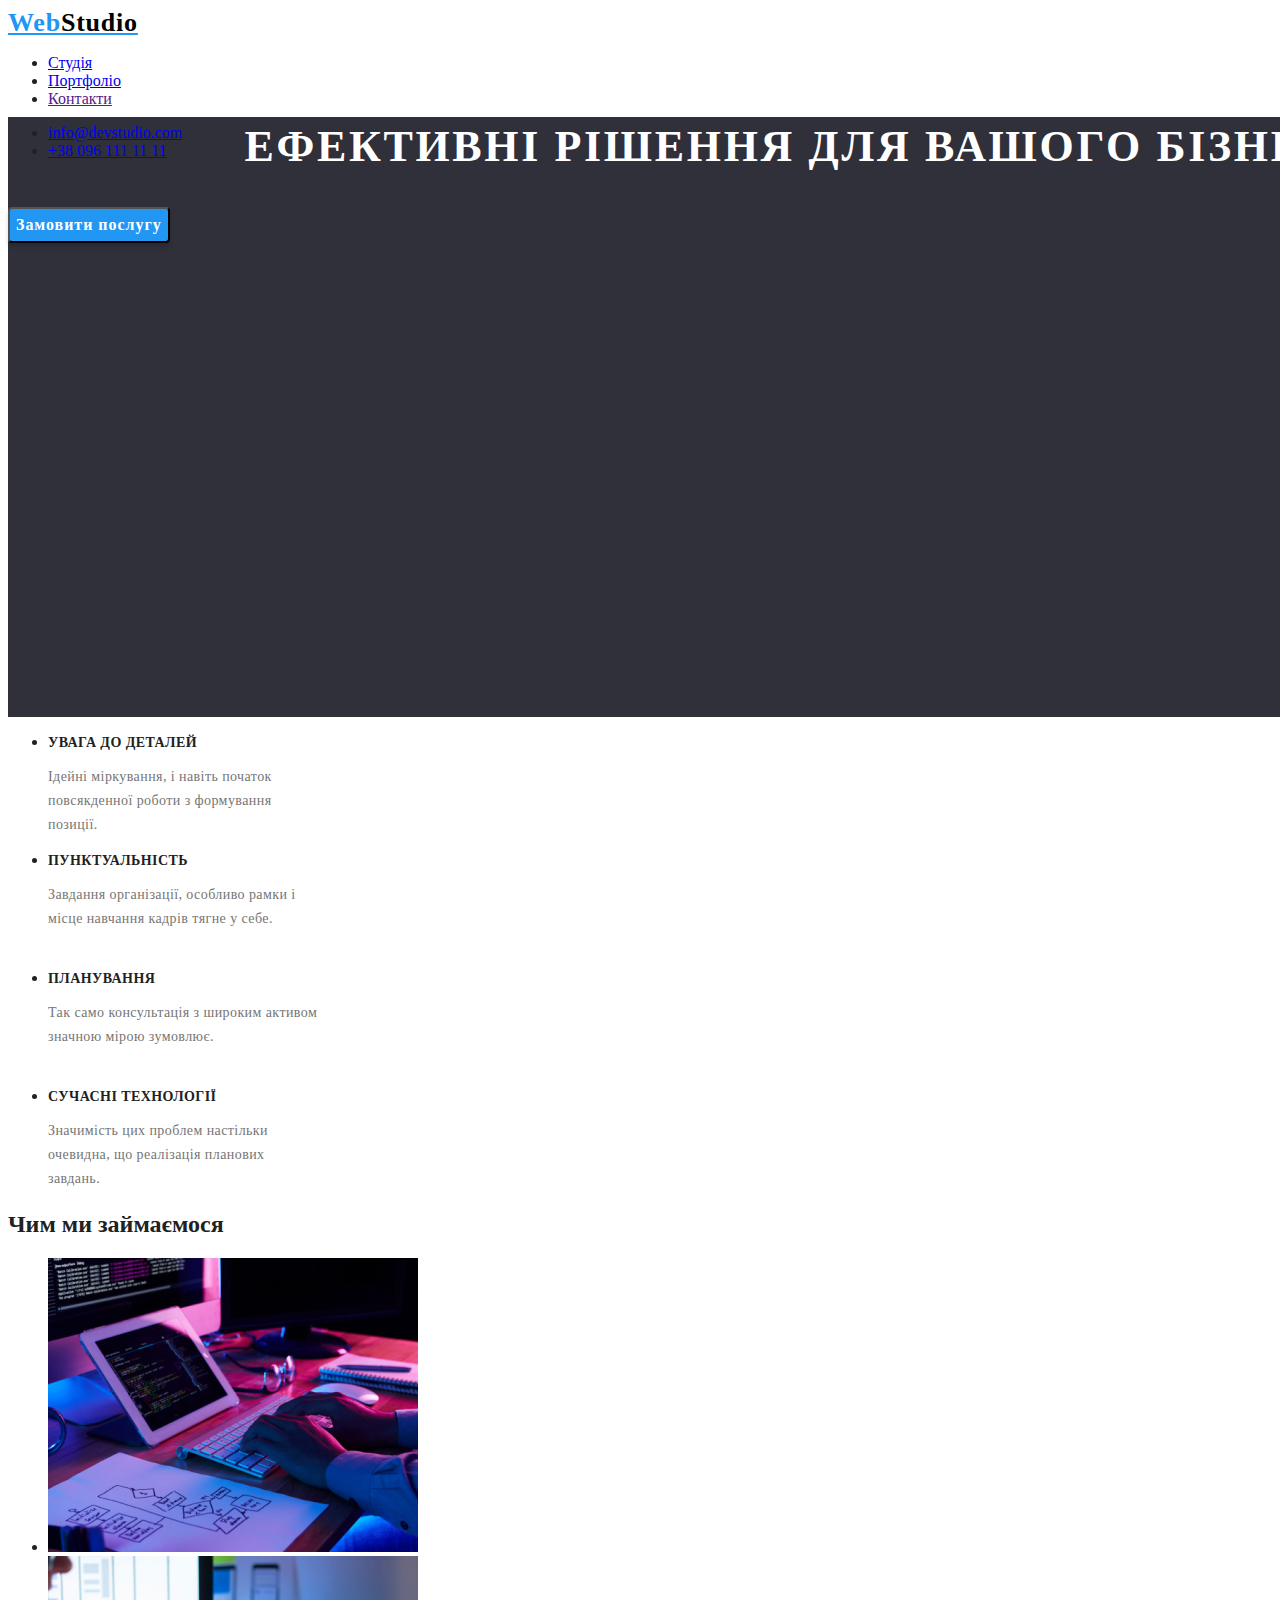
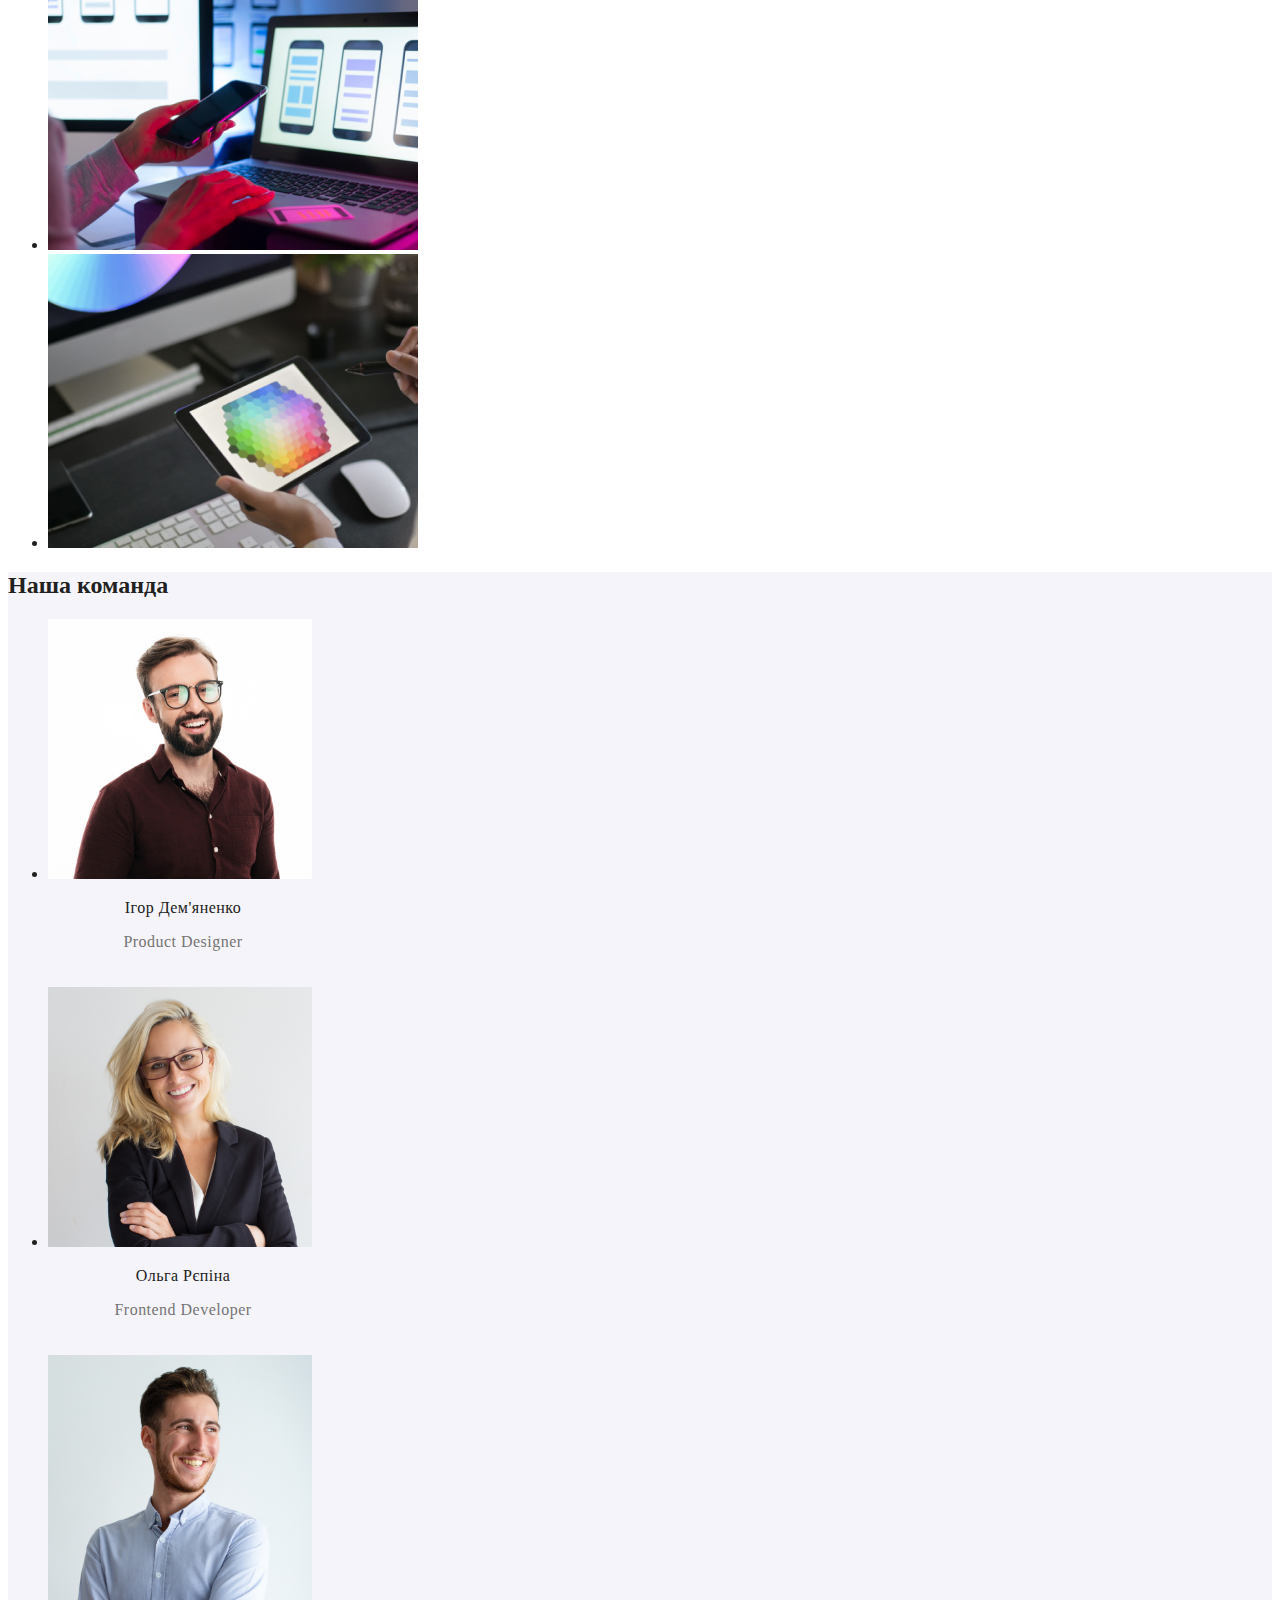
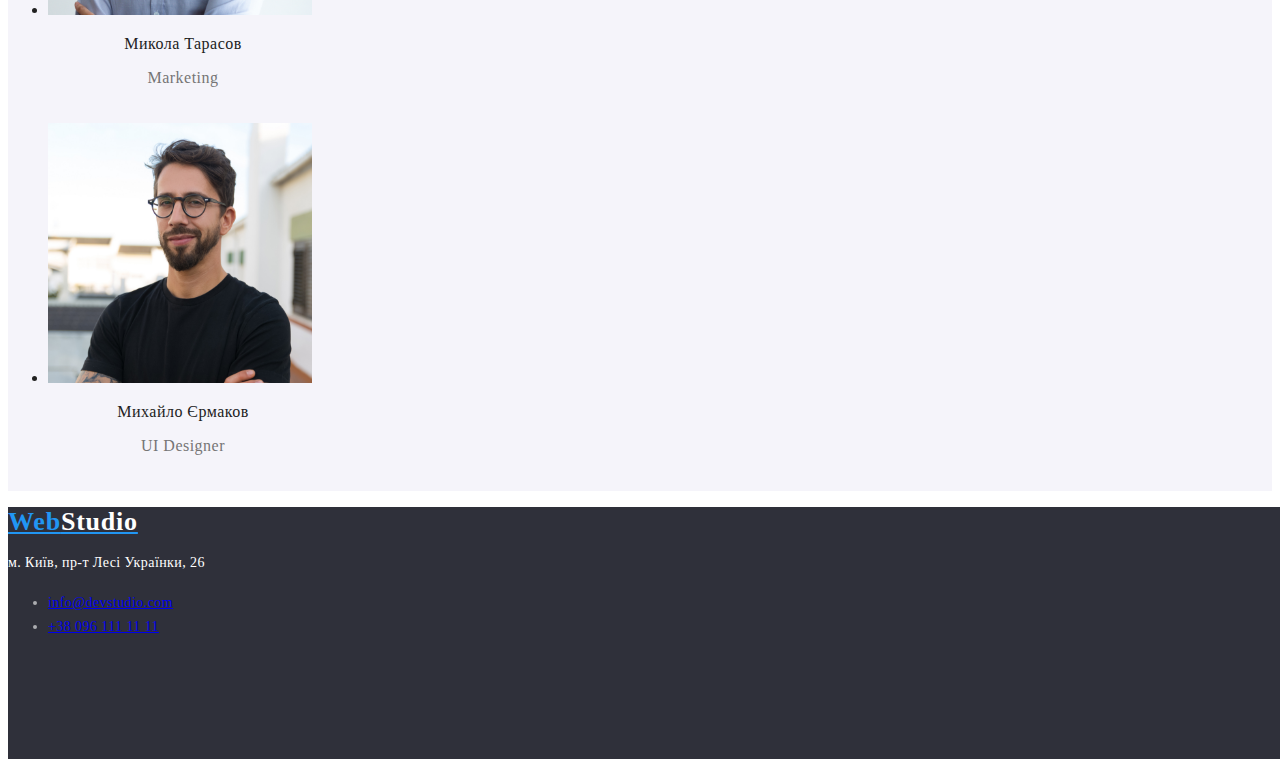
==== index.html @ a2808958 "summary" ====
<!DOCTYPE html>
<html lang="uk">
  <head>
    <meta charset="UTF-8" />
    <meta name="viewport" content="width=device-width, initial-scale=1.0" />
    <link rel="stylesheet" href="./css/style.css" />
    <title>WebStudio</title>
  </head>

  <body class="body">
    <!-- the cap -->
    <header class="header">
      <nav>
        <a class="logo" href="./index.html"
          >Web<span class="studio">Studio</span></a
        >
        <ul class="page-list">
          <li class="studia"><a href="./index.html">Студія</a></li>
          <li class="portfolio"><a href="./portfolio.html">Портфоліо</a></li>
          <li class="contacts"><a href="">Контакти</a></li>
        </ul>
      </nav>
      <ul>
        <li class="link-header">
          <a href="mailto:info@devstudio.com">info@devstudio.com</a>
        </li>
        <li class="link-header">
          <a href="tel:+380961111111">+38 096 111 11 11</a>
        </li>
      </ul>
    </header>

    <main>
      <!-- first box -->
      <section class="first-box">
        <h1 class="main-title">Ефективні рішення для вашого бізнесу</h1>
        <button class="main-button" type="button">
          <span class="text-main-button">Замовити послугу</span>
        </button>
      </section>

      <!-- second box -->
      <section class="second-box">
        <h2 hidden>наші переваги</h2>
        <ul>
          <li>
            <h3 class="adv-title">УВАГА ДО ДЕТАЛЕЙ</h3>
            <p class="adv-p">
              Ідейні міркування, і навіть початок повсякденної роботи з
              формування позиції.
            </p>
          </li>
          <li>
            <h3 class="adv-title">ПУНКТУАЛЬНІСТЬ</h3>
            <p class="adv-p">
              Завдання організації, особливо рамки і місце навчання кадрів тягне
              у себе.
            </p>
          </li>
          <li>
            <h3 class="adv-title">ПЛАНУВАННЯ</h3>
            <p class="adv-p">
              Так само консультація з широким активом значною мірою зумовлює.
            </p>
          </li>
          <li>
            <h3 class="adv-title">СУЧАСНІ ТЕХНОЛОГІЇ</h3>
            <p class="adv-p">
              Значимість цих проблем настільки очевидна, що реалізація планових
              завдань.
            </p>
          </li>
        </ul>
      </section>
      <!-- work -->
      <section>
        <h2>Чим ми займаємося</h2>
        <ul>
          <li>
            <img
              src="./images/programming.jpg"
              alt="programming"
              width="370"
              height="294"
            />
          </li>
          <li>
            <img
              src="./images/CreatingAplications.jpg"
              alt="CreatingAplications"
              width="370"
              height="294"
            />
          </li>
          <li>
            <img
              src="./images/testing.jpg"
              alt="testing"
              width="370"
              height="294"
            />
          </li>
        </ul>
      </section>
      <!-- our team -->
      <section class="our-team">
        <h2>Наша команда</h2>
        <ul>
          <li class="igor">
            <img
              src="./images/igor.jpg"
              alt="Ігор Дем'яненко"
              width="264"
              height="260"
            />
            <h3 class="name">Ігор Дем'яненко</h3>
            <p class="proffetion">Product Designer</p>
          </li>
          <li class="olga">
            <img
              src="./images/olga.jpg"
              alt="Ольга Рєпіна"
              width="264"
              height="260"
            />
            <h3 class="name">Ольга Рєпіна</h3>
            <p class="proffetion">Frontend Developer</p>
          </li>
          <li class="mikola">
            <img
              src="./images/mikola.jpg"
              alt="Микола Тарасов"
              width="264"
              height="260"
            />
            <h3 class="name">Микола Тарасов</h3>
            <p class="proffetion">Marketing</p>
          </li>
          <li class="michailo">
            <img
              src="./images/michailo.jpg"
              alt="Михайло Єрмаков"
              width="264"
              height="260"
            />
            <h3 class="name">Михайло Єрмаков</h3>
            <p class="proffetion">UI Designer</p>
          </li>
        </ul>
      </section>
    </main>
    <!-- Floor -->
    <footer class="footer">
      <a class="web-foot" href="/"
        >Web<span class="studio-foot">Studio</span></a
      >
      <address>
        <p class="addr">м. Київ, пр-т Лесі Українки, 26</p>
        <ul>
          <li class="link-foot">
            <a href="mailto:info@devstudio.com">info@devstudio.com</a>
          </li>
          <li class="link-foot">
            <a href="tel:+380961111111">+38 096 111 11 11</a>
          </li>
        </ul>
      </address>
    </footer>
  </body>
</html>
---- css/style.css ----
/* INDEX HTML */
.body {
  font-family: Roboto;
  color: #212121;
  background: #fff;
}

.header {
  width: 1600px;
  height: 80px;
  flex-shrink: 0;
}

.logo {
  color: #2196f3;
  font-family: Raleway;
  font-size: 26px;
  font-style: normal;
  font-weight: 700;
  line-height: normal;
  letter-spacing: 0.78px;
}

.studio {
  color: #000;
  font-family: Raleway;
  font-size: 26px;
  font-style: normal;
  font-weight: 700;
  line-height: normal;
  letter-spacing: 0.78px;
}

.studia :hover .studia :focus {
  color: #2196f3;
  font-size: 14px;
  font-style: normal;
  font-weight: 500;
  line-height: normal;
  letter-spacing: 0.28px;
}

.portfolio :focus .portfolio :hover {
  color: #2196f3;
  font-size: 14px;
  font-style: normal;
  font-weight: 500;
  line-height: normal;
  letter-spacing: 0.28px;
}

.contacts:focus .contacts:hover {
  color: #2196f3;
  font-size: 14px;
  font-style: normal;
  font-weight: 500;
  line-height: normal;
  letter-spacing: 0.28px;
}

.link-header:hover .link-header:focus {
  color: #757575;
  font-family: Roboto;
  font-size: 14px;
  font-style: normal;
  font-weight: 500;
  line-height: normal;
  letter-spacing: 0.28px;
}
/* first box index html */

.first-box {
  width: 1600px;
  height: 600px;
  flex-shrink: 0;
  background: #2f303a;
}

.main-title {
  color: #fff;
  text-align: center;
  font-family: Roboto;
  font-size: 44px;
  font-style: normal;
  font-weight: 900;
  line-height: 60px;
  letter-spacing: 2.64px;
  text-transform: uppercase;
}

.main-button {
  border-radius: 4px;
  background: #2196f3;
  box-shadow: 0px 4px 4px 0px rgba(0, 0, 0, 0.15);
}

.text-main-button {
  color: #fff;
  text-align: center;
  font-family: Roboto;
  font-size: 16px;
  font-style: normal;
  font-weight: 700;
  line-height: 30px;
  letter-spacing: 0.96px;
  cursor: pointer;
}

/* second box index html */

.adv-title {
  color: #212121;
  font-family: Roboto;
  font-size: 14px;
  font-style: normal;
  font-weight: 700;
  line-height: normal;
  letter-spacing: 0.42px;
  text-transform: uppercase;
  width: 270px;
}

.adv-p {
  color: #757575;
  font-family: Roboto;
  font-size: 14px;
  font-style: normal;
  font-weight: 400;
  line-height: 24px; /* 171.429% */
  letter-spacing: 0.42px;
  width: 270px;
  height: 72px;
  flex-shrink: 0;
}

/* our team */

.our-team {
  background: #f5f4fa;
}
.igor {
  width: 270px;
  height: 368px;
  flex-shrink: 0;
}
.olga {
  width: 270px;
  height: 368px;
  flex-shrink: 0;
}

.mikola {
  width: 270px;
  height: 368px;
  flex-shrink: 0;
}
.michailo {
  width: 270px;
  height: 368px;
  flex-shrink: 0;
}

.name {
  color: #212121;
  text-align: center;
  font-family: Roboto;
  font-size: 16px;
  font-style: normal;
  font-weight: 500;
  line-height: normal;
  letter-spacing: 0.48px;
}

.proffetion {
  color: #757575;
  text-align: center;
  font-family: Roboto;
  font-size: 16px;
  font-style: normal;
  font-weight: 400;
  line-height: normal;
  letter-spacing: 0.48px;
}

/* footer */

.footer {
  width: 1600px;
  height: 252px;
  flex-shrink: 0;
  background: #2f303a;
}

.web-foot {
  color: #2196f3;
  font-family: Raleway;
  font-size: 26px;
  font-style: normal;
  font-weight: 700;
  line-height: normal;
  letter-spacing: 0.78px;
}

.studio-foot {
  color: #fff;
  font-family: Raleway;
  font-size: 26px;
  font-style: normal;
  font-weight: 700;
  line-height: normal;
  letter-spacing: 0.78px;
}

.addr {
  color: #fff;
  font-family: Roboto;
  font-size: 14px;
  font-style: normal;
  font-weight: 400;
  line-height: 24px; /* 171.429% */
  letter-spacing: 0.42px;
}

.link-foot {
  color: rgba(255, 255, 255, 0.6);
  font-family: Roboto;
  font-size: 14px;
  font-style: normal;
  font-weight: 400;
  line-height: 24px; /* 171.429% */
  letter-spacing: 0.42px;
}
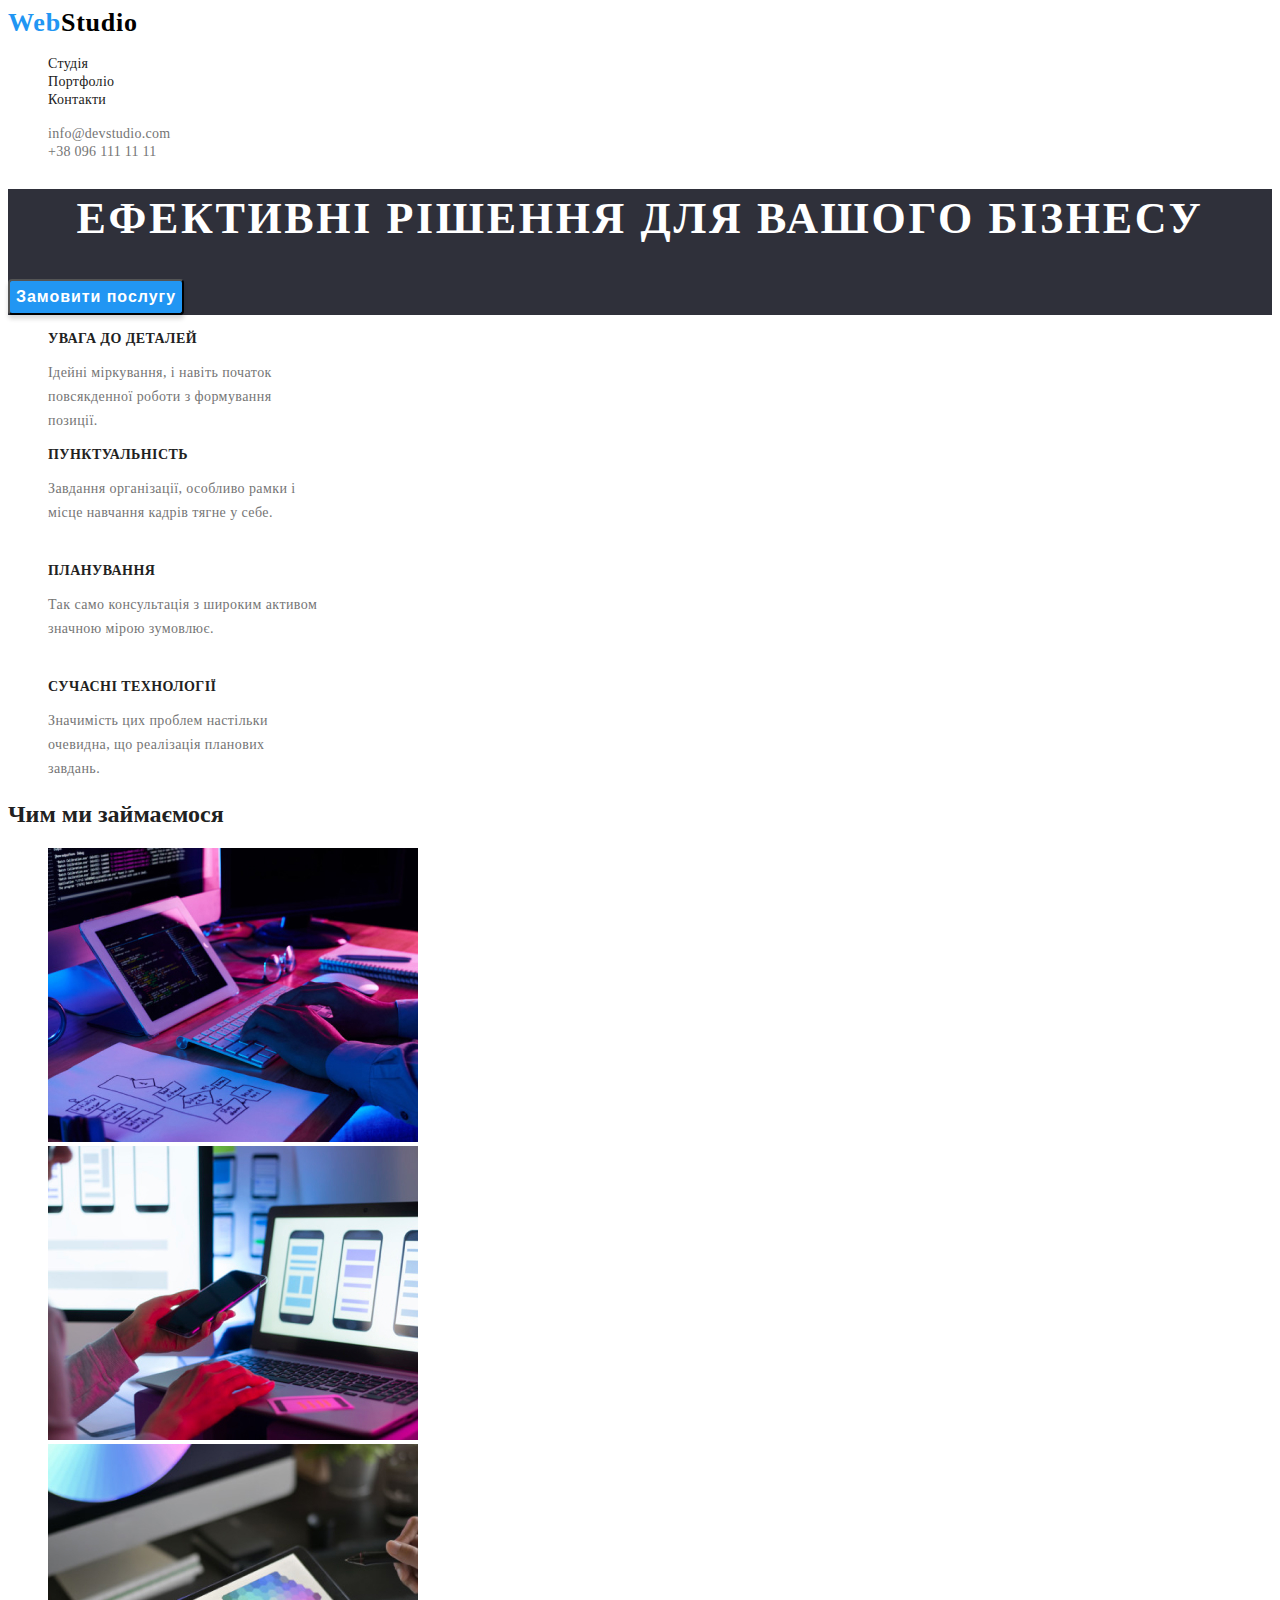
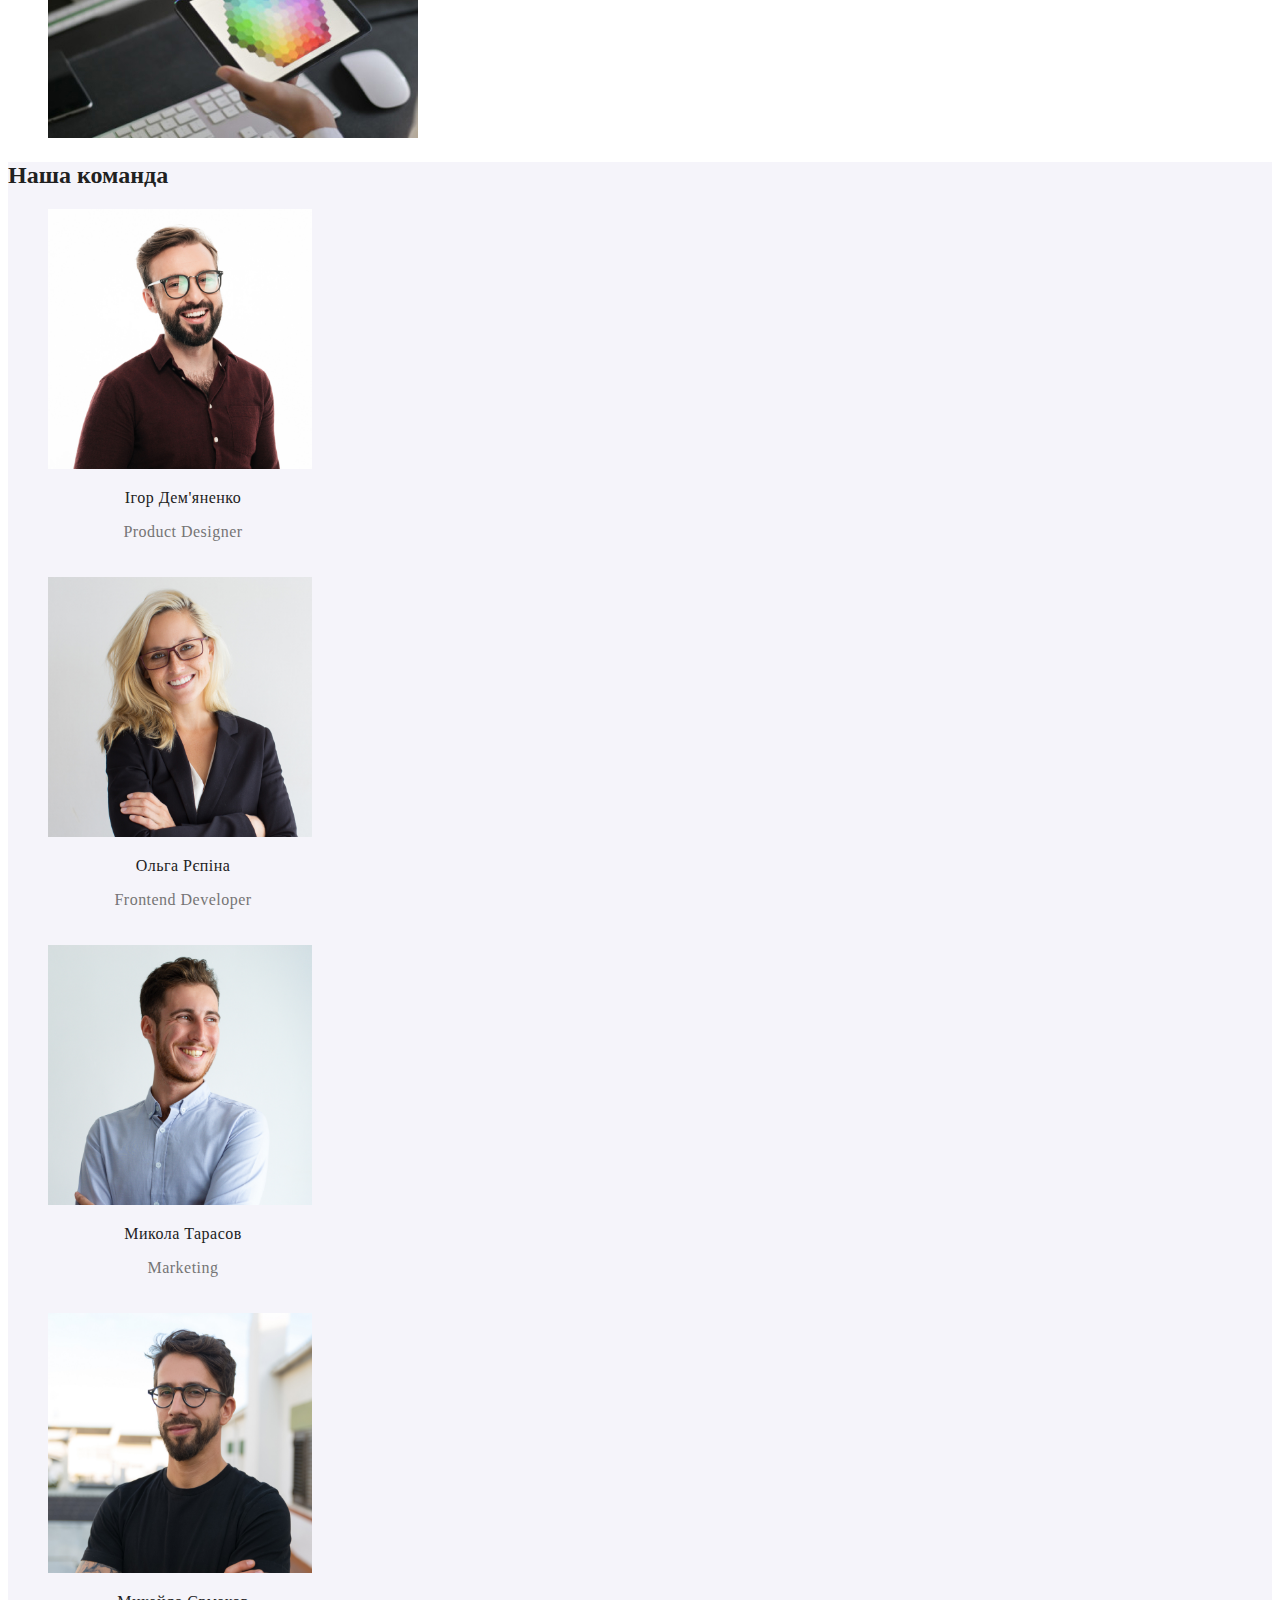
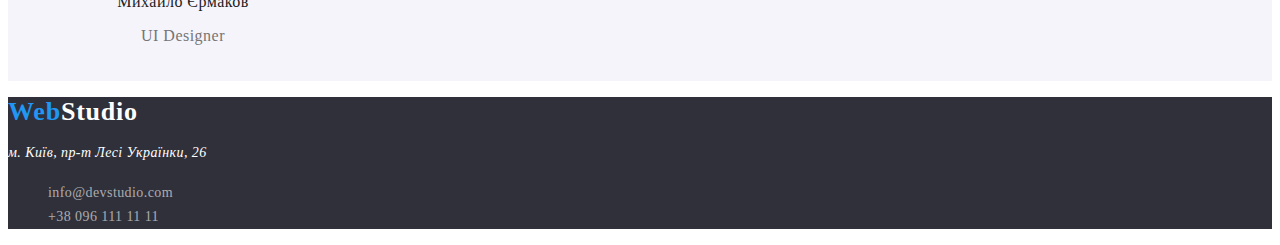
==== commit cfa2e4f0: "summ" ====
--- a/index.html
+++ b/index.html
@@ -15,17 +15,19 @@
           >Web<span class="studio">Studio</span></a
         >
         <ul class="page-list">
-          <li class="studia"><a href="./index.html">Студія</a></li>
-          <li class="portfolio"><a href="./portfolio.html">Портфоліо</a></li>
-          <li class="contacts"><a href="">Контакти</a></li>
+          <li><a class="studia" href="./index.html">Студія</a></li>
+          <li><a class="portfolio" href="./portfolio.html">Портфоліо</a></li>
+          <li><a class="contacts" href="contacts.html">Контакти</a></li>
         </ul>
       </nav>
-      <ul>
-        <li class="link-header">
-          <a href="mailto:info@devstudio.com">info@devstudio.com</a>
+      <ul class="list-header">
+        <li>
+          <a class="link-header" href="mailto:info@devstudio.com"
+            >info@devstudio.com</a
+          >
         </li>
-        <li class="link-header">
-          <a href="tel:+380961111111">+38 096 111 11 11</a>
+        <li>
+          <a class="link-header" href="tel:+380961111111">+38 096 111 11 11</a>
         </li>
       </ul>
     </header>
@@ -42,7 +44,7 @@
       <!-- second box -->
       <section class="second-box">
         <h2 hidden>наші переваги</h2>
-        <ul>
+        <ul class="page-list">
           <li>
             <h3 class="adv-title">УВАГА ДО ДЕТАЛЕЙ</h3>
             <p class="adv-p">
@@ -75,7 +77,7 @@
       <!-- work -->
       <section>
         <h2>Чим ми займаємося</h2>
-        <ul>
+        <ul class="page-list">
           <li>
             <img
               src="./images/programming.jpg"
@@ -105,7 +107,7 @@
       <!-- our team -->
       <section class="our-team">
         <h2>Наша команда</h2>
-        <ul>
+        <ul class="page-list">
           <li class="igor">
             <img
               src="./images/igor.jpg"
@@ -156,12 +158,14 @@
       >
       <address>
         <p class="addr">м. Київ, пр-т Лесі Українки, 26</p>
-        <ul>
-          <li class="link-foot">
-            <a href="mailto:info@devstudio.com">info@devstudio.com</a>
+        <ul class="page-list">
+          <li>
+            <a class="link-foot" href="mailto:info@devstudio.com"
+              >info@devstudio.com</a
+            >
           </li>
-          <li class="link-foot">
-            <a href="tel:+380961111111">+38 096 111 11 11</a>
+          <li>
+            <a class="link-foot" href="tel:+380961111111">+38 096 111 11 11</a>
           </li>
         </ul>
       </address>
--- a/css/style.css
+++ b/css/style.css
@@ -6,8 +6,6 @@
 }
 
 .header {
-  width: 1600px;
-  height: 80px;
   flex-shrink: 0;
 }
 
@@ -15,51 +13,101 @@
   color: #2196f3;
   font-family: Raleway;
   font-size: 26px;
-  font-style: normal;
-  font-weight: 700;
-  line-height: normal;
-  letter-spacing: 0.78px;
+  font-weight: 700;
+  line-height: normal;
+  letter-spacing: 0.78px;
+  text-decoration: none;
 }
 
 .studio {
   color: #000;
   font-family: Raleway;
   font-size: 26px;
-  font-style: normal;
-  font-weight: 700;
-  line-height: normal;
-  letter-spacing: 0.78px;
-}
-
-.studia :hover .studia :focus {
-  color: #2196f3;
-  font-size: 14px;
-  font-style: normal;
-  font-weight: 500;
-  line-height: normal;
-  letter-spacing: 0.28px;
-}
-
-.portfolio :focus .portfolio :hover {
-  color: #2196f3;
-  font-size: 14px;
-  font-style: normal;
-  font-weight: 500;
-  line-height: normal;
-  letter-spacing: 0.28px;
-}
-
-.contacts:focus .contacts:hover {
-  color: #2196f3;
-  font-size: 14px;
-  font-style: normal;
-  font-weight: 500;
-  line-height: normal;
-  letter-spacing: 0.28px;
-}
-
-.link-header:hover .link-header:focus {
-  color: #757575;
+  font-weight: 700;
+  line-height: normal;
+  letter-spacing: 0.78px;
+}
+
+.page-list {
+  list-style: none;
+}
+
+.studia {
+  color: #212121;
+  font-size: 14px;
+  font-style: normal;
+  font-weight: 500;
+  line-height: normal;
+  letter-spacing: 0.28px;
+  text-decoration: none;
+}
+
+.studia:hover,
+.studia:focus {
+  color: #2196f3;
+  font-size: 14px;
+  font-weight: 500;
+  line-height: normal;
+  letter-spacing: 0.28px;
+}
+
+.portfolio {
+  color: #212121;
+  font-size: 14px;
+  font-style: normal;
+  font-weight: 500;
+  line-height: normal;
+  letter-spacing: 0.28px;
+  text-decoration: none;
+}
+
+.portfolio:focus,
+.portfolio:hover {
+  color: #2196f3;
+  font-size: 14px;
+  font-style: normal;
+  font-weight: 500;
+  line-height: normal;
+  letter-spacing: 0.28px;
+}
+
+.contacts {
+  color: #212121;
+  font-size: 14px;
+  font-style: normal;
+  font-weight: 500;
+  line-height: normal;
+  letter-spacing: 0.28px;
+  text-decoration: none;
+}
+
+.contacts:focus,
+.contacts:hover {
+  color: #2196f3;
+  font-size: 14px;
+  font-style: normal;
+  font-weight: 500;
+  line-height: normal;
+  letter-spacing: 0.28px;
+}
+
+.list-header {
+  list-style: none;
+}
+
+.link-header {
+  color: #757575;
+  font-size: 14px;
+  font-style: normal;
+  font-weight: 500;
+  line-height: normal;
+  letter-spacing: 0.28px;
+  text-decoration: none;
+}
+
+.link-header:hover,
+.link-header:focus {
+  color: #2196f3;
   font-family: Roboto;
   font-size: 14px;
   font-style: normal;
@@ -67,11 +115,10 @@
   line-height: normal;
   letter-spacing: 0.28px;
 }
+
 /* first box index html */
 
 .first-box {
-  width: 1600px;
-  height: 600px;
   flex-shrink: 0;
   background: #2f303a;
 }
@@ -79,9 +126,7 @@
 .main-title {
   color: #fff;
   text-align: center;
-  font-family: Roboto;
   font-size: 44px;
-  font-style: normal;
   font-weight: 900;
   line-height: 60px;
   letter-spacing: 2.64px;
@@ -97,9 +142,7 @@
 .text-main-button {
   color: #fff;
   text-align: center;
-  font-family: Roboto;
-  font-size: 16px;
-  font-style: normal;
+  font-size: 16px;
   font-weight: 700;
   line-height: 30px;
   letter-spacing: 0.96px;
@@ -110,9 +153,7 @@
 
 .adv-title {
   color: #212121;
-  font-family: Roboto;
-  font-size: 14px;
-  font-style: normal;
+  font-size: 14px;
   font-weight: 700;
   line-height: normal;
   letter-spacing: 0.42px;
@@ -122,11 +163,8 @@
 
 .adv-p {
   color: #757575;
-  font-family: Roboto;
-  font-size: 14px;
-  font-style: normal;
-  font-weight: 400;
-  line-height: 24px; /* 171.429% */
+  font-size: 14px;
+  line-height: 24px;
   letter-spacing: 0.42px;
   width: 270px;
   height: 72px;
@@ -163,9 +201,7 @@
 .name {
   color: #212121;
   text-align: center;
-  font-family: Roboto;
-  font-size: 16px;
-  font-style: normal;
+  font-size: 16px;
   font-weight: 500;
   line-height: normal;
   letter-spacing: 0.48px;
@@ -174,10 +210,7 @@
 .proffetion {
   color: #757575;
   text-align: center;
-  font-family: Roboto;
-  font-size: 16px;
-  font-style: normal;
-  font-weight: 400;
+  font-size: 16px;
   line-height: normal;
   letter-spacing: 0.48px;
 }
@@ -185,8 +218,6 @@
 /* footer */
 
 .footer {
-  width: 1600px;
-  height: 252px;
   flex-shrink: 0;
   background: #2f303a;
 }
@@ -195,17 +226,16 @@
   color: #2196f3;
   font-family: Raleway;
   font-size: 26px;
-  font-style: normal;
-  font-weight: 700;
-  line-height: normal;
-  letter-spacing: 0.78px;
+  font-weight: 700;
+  line-height: normal;
+  letter-spacing: 0.78px;
+  text-decoration: none;
 }
 
 .studio-foot {
   color: #fff;
   font-family: Raleway;
   font-size: 26px;
-  font-style: normal;
   font-weight: 700;
   line-height: normal;
   letter-spacing: 0.78px;
@@ -213,20 +243,53 @@
 
 .addr {
   color: #fff;
-  font-family: Roboto;
-  font-size: 14px;
-  font-style: normal;
-  font-weight: 400;
-  line-height: 24px; /* 171.429% */
+  font-size: 14px;
+  line-height: 24px;
   letter-spacing: 0.42px;
 }
 
 .link-foot {
   color: rgba(255, 255, 255, 0.6);
-  font-family: Roboto;
   font-size: 14px;
   font-style: normal;
   font-weight: 400;
-  line-height: 24px; /* 171.429% */
-  letter-spacing: 0.42px;
-}
+  line-height: 24px;
+  letter-spacing: 0.42px;
+  text-decoration: none;
+}
+
+/* partfolio page */
+
+.sec-portfolio {
+  display: flex;
+  width: 1600px;
+  flex-direction: column;
+  justify-content: center;
+  align-items: center;
+  gap: 94px;
+  background: #fff;
+}
+
+.work {
+  width: 370px;
+  height: 404px;
+  flex-shrink: 0;
+  border: 1px solid #eee;
+  background: #fff;
+}
+
+.work-name {
+  color: #212121;
+  font-size: 18px;
+  font-weight: 700;
+  line-height: 36px;
+  letter-spacing: 1.08px;
+  width: 322px;
+}
+
+.work-title {
+  color: #757575;
+  font-size: 16px;
+  line-height: 30px;
+  letter-spacing: 0.48px;
+}
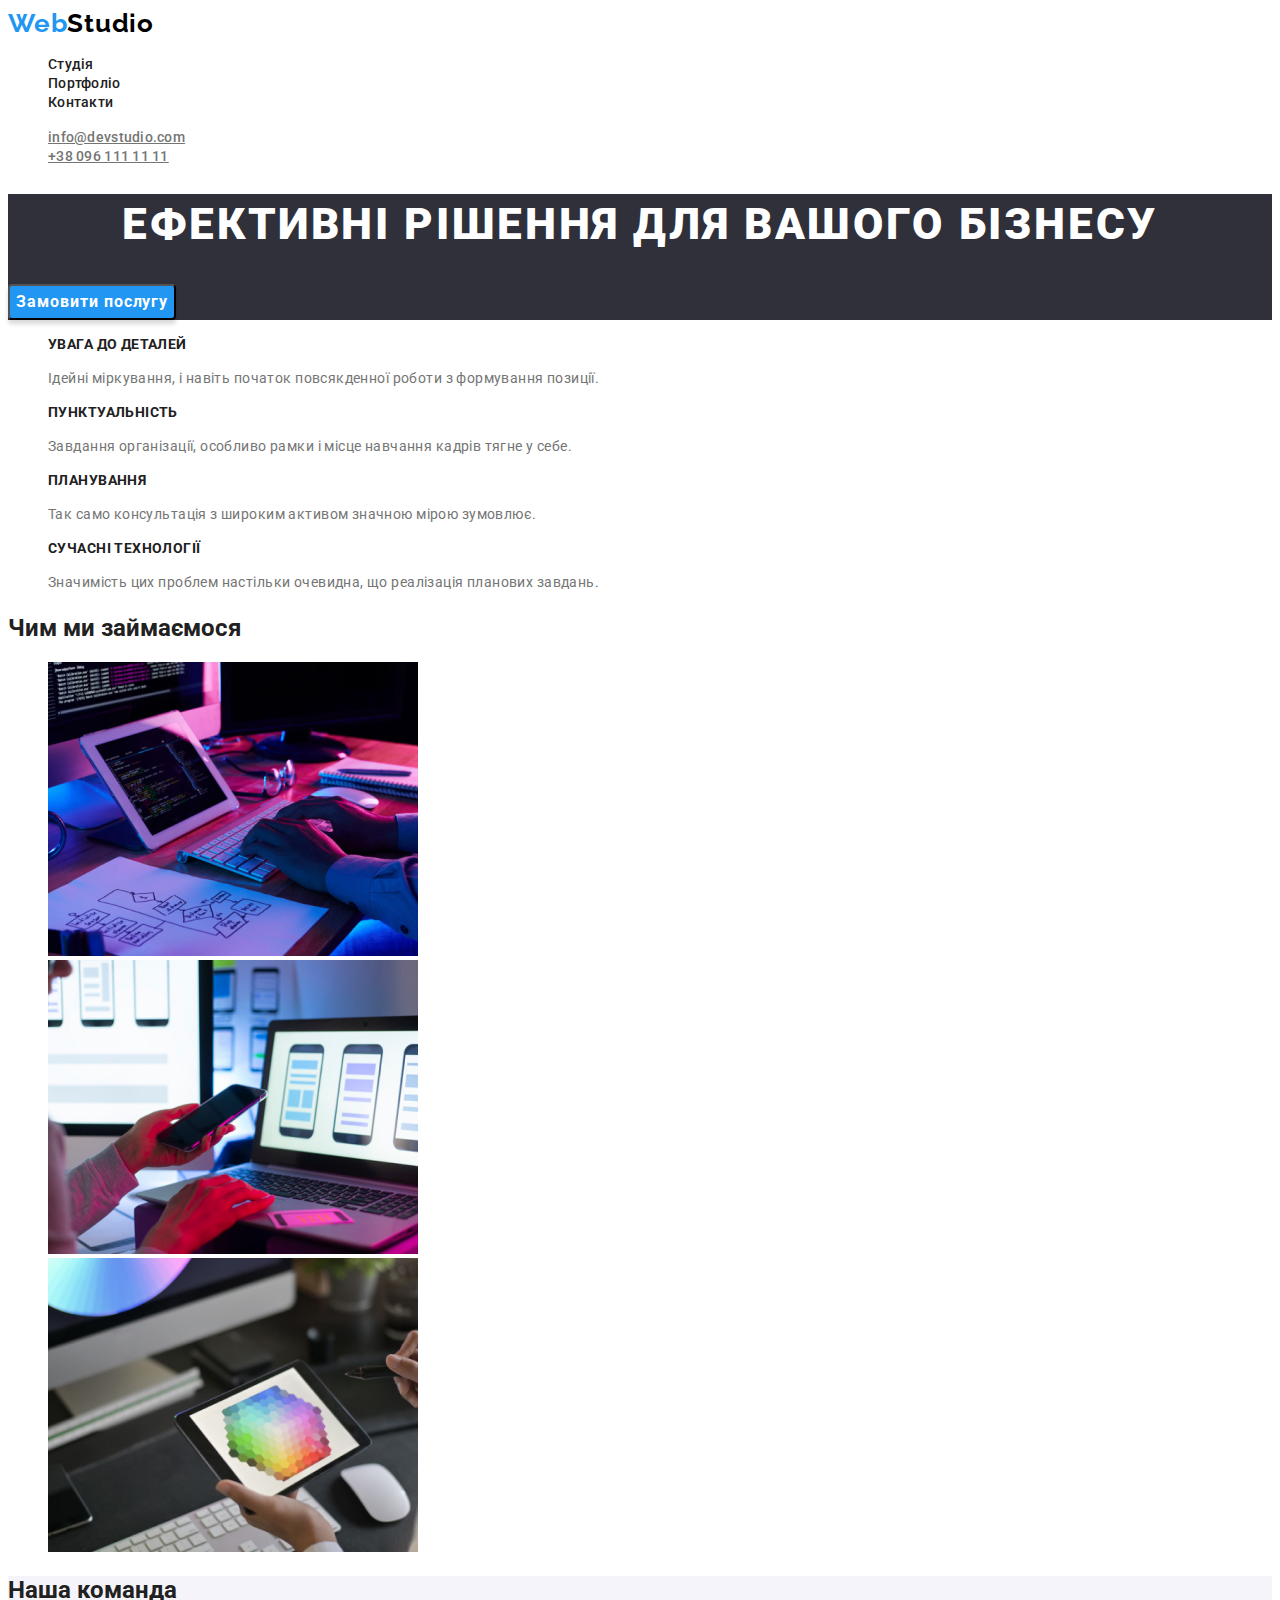
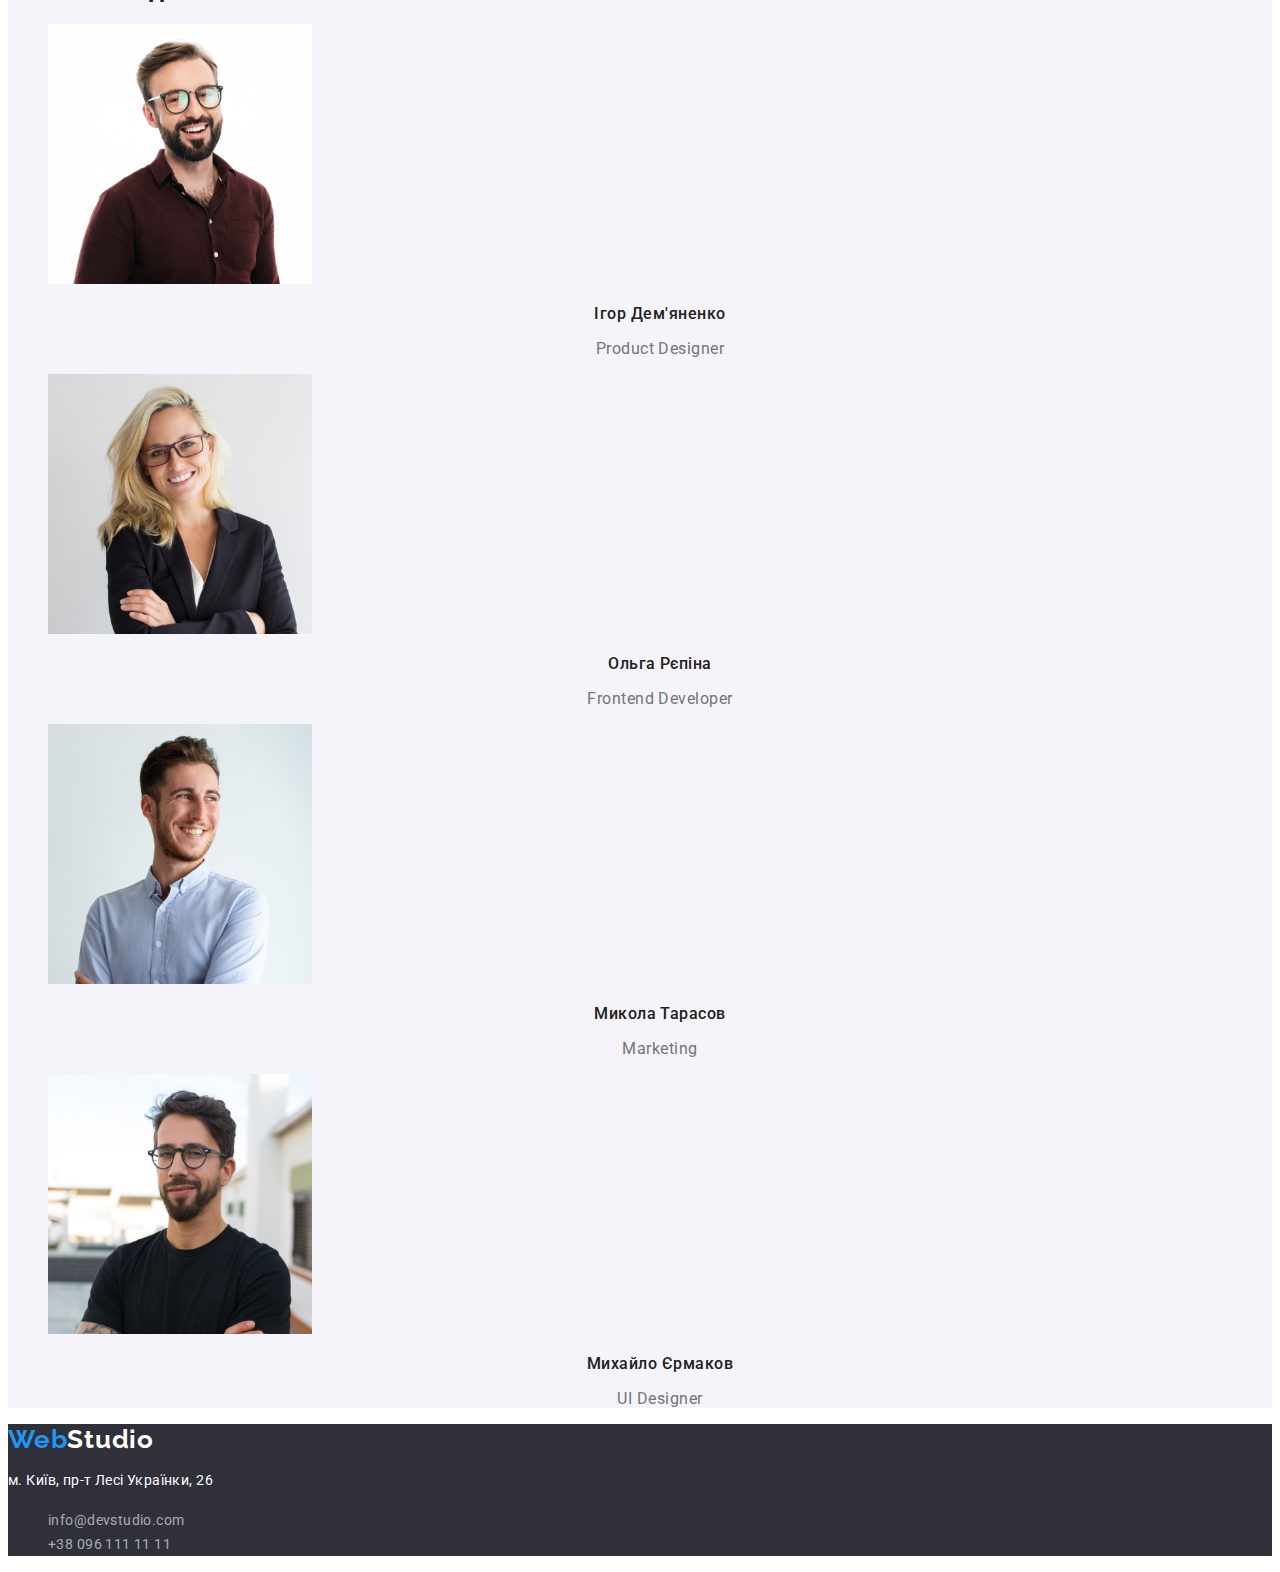
==== commit 63b11b0c: "main" ====
--- a/index.html
+++ b/index.html
@@ -4,6 +4,19 @@
     <meta charset="UTF-8" />
     <meta name="viewport" content="width=device-width, initial-scale=1.0" />
     <link rel="stylesheet" href="./css/style.css" />
+    <link rel="preconnect" href="https://fonts.googleapis.com" />
+    <link rel="preconnect" href="https://fonts.gstatic.com" crossorigin />
+    <link
+      href="https://fonts.googleapis.com/css2?family=Montserrat:wght@400;700&family=Roboto:wght@400;500;700;900&display=swap"
+      rel="stylesheet"
+    />
+    <link rel="preconnect" href="https://fonts.googleapis.com" />
+    <link rel="preconnect" href="https://fonts.gstatic.com" crossorigin />
+    <link
+      href="https://fonts.googleapis.com/css2?family=Montserrat:wght@400;700&family=Raleway:wght@400;500;700;900&display=swap"
+      rel="stylesheet"
+    />
+
     <title>WebStudio</title>
   </head>
 
@@ -156,7 +169,7 @@
       <a class="web-foot" href="/"
         >Web<span class="studio-foot">Studio</span></a
       >
-      <address>
+      <address class="address">
         <p class="addr">м. Київ, пр-т Лесі Українки, 26</p>
         <ul class="page-list">
           <li>
--- a/css/style.css
+++ b/css/style.css
@@ -1,6 +1,12 @@
 /* INDEX HTML */
+:root {
+  --second-color: #2196f3;
+  --text-color: #212121;
+  --text: Roboto, sans-serif;
+  --logo-text: Raleway, sans-serif;
+}
 .body {
-  font-family: Roboto;
+  font-family: Roboto, sans-serif;
   color: #212121;
   background: #fff;
 }
@@ -10,9 +16,10 @@
 }
 
 .logo {
-  color: #2196f3;
-  font-family: Raleway;
+  color: var(--second-color);
+  font-family: var(--logo-text);
   font-size: 26px;
+  font-style: normal;
   font-weight: 700;
   line-height: normal;
   letter-spacing: 0.78px;
@@ -21,7 +28,7 @@
 
 .studio {
   color: #000;
-  font-family: Raleway;
+  font-family: var(--logo-text);
   font-size: 26px;
   font-weight: 700;
   line-height: normal;
@@ -33,9 +40,9 @@
 }
 
 .studia {
-  color: #212121;
-  font-size: 14px;
-  font-style: normal;
+  color: var(--text-color);
+  font-family: var(--text);
+  font-size: 14px;
   font-weight: 500;
   line-height: normal;
   letter-spacing: 0.28px;
@@ -44,17 +51,19 @@
 
 .studia:hover,
 .studia:focus {
-  color: #2196f3;
-  font-size: 14px;
+  color: var(--second-color);
+  font-family: var(--text);
+  font-size: 14px;
+  font-style: normal;
   font-weight: 500;
   line-height: normal;
   letter-spacing: 0.28px;
 }
 
 .portfolio {
-  color: #212121;
-  font-size: 14px;
-  font-style: normal;
+  color: var(--text-color);
+  font-family: var(--text);
+  font-size: 14px;
   font-weight: 500;
   line-height: normal;
   letter-spacing: 0.28px;
@@ -63,7 +72,8 @@
 
 .portfolio:focus,
 .portfolio:hover {
-  color: #2196f3;
+  color: var(--second-color);
+  font-family: var(--text);
   font-size: 14px;
   font-style: normal;
   font-weight: 500;
@@ -72,9 +82,9 @@
 }
 
 .contacts {
-  color: #212121;
-  font-size: 14px;
-  font-style: normal;
+  color: var(--text-color);
+  font-family: var(--text);
+  font-size: 14px;
   font-weight: 500;
   line-height: normal;
   letter-spacing: 0.28px;
@@ -83,7 +93,8 @@
 
 .contacts:focus,
 .contacts:hover {
-  color: #2196f3;
+  color: var(--second-color);
+  font-family: var(--text);
   font-size: 14px;
   font-style: normal;
   font-weight: 500;
@@ -97,18 +108,18 @@
 
 .link-header {
   color: #757575;
-  font-size: 14px;
-  font-style: normal;
-  font-weight: 500;
-  line-height: normal;
-  letter-spacing: 0.28px;
-  text-decoration: none;
+  font-family: var(--text);
+  font-size: 14px;
+  font-style: normal;
+  font-weight: 500;
+  line-height: normal;
+  letter-spacing: 0.28px;
 }
 
 .link-header:hover,
 .link-header:focus {
-  color: #2196f3;
-  font-family: Roboto;
+  color: var(--second-color);
+  font-family: var(--text);
   font-size: 14px;
   font-style: normal;
   font-weight: 500;
@@ -126,7 +137,9 @@
 .main-title {
   color: #fff;
   text-align: center;
+  font-family: var(--text);
   font-size: 44px;
+  font-style: normal;
   font-weight: 900;
   line-height: 60px;
   letter-spacing: 2.64px;
@@ -142,7 +155,9 @@
 .text-main-button {
   color: #fff;
   text-align: center;
-  font-size: 16px;
+  font-family: var(--text);
+  font-size: 16px;
+  font-style: normal;
   font-weight: 700;
   line-height: 30px;
   letter-spacing: 0.96px;
@@ -152,22 +167,21 @@
 /* second box index html */
 
 .adv-title {
-  color: #212121;
+  color: var(--text-color);
+  font-family: var(--text);
   font-size: 14px;
   font-weight: 700;
   line-height: normal;
   letter-spacing: 0.42px;
   text-transform: uppercase;
-  width: 270px;
 }
 
 .adv-p {
   color: #757575;
+  font-family: var(--text);
   font-size: 14px;
   line-height: 24px;
   letter-spacing: 0.42px;
-  width: 270px;
-  height: 72px;
   flex-shrink: 0;
 }
 
@@ -177,41 +191,33 @@
   background: #f5f4fa;
 }
 .igor {
-  width: 270px;
-  height: 368px;
   flex-shrink: 0;
 }
 .olga {
-  width: 270px;
-  height: 368px;
   flex-shrink: 0;
 }
 
 .mikola {
-  width: 270px;
-  height: 368px;
   flex-shrink: 0;
 }
 .michailo {
-  width: 270px;
-  height: 368px;
   flex-shrink: 0;
 }
 
 .name {
-  color: #212121;
-  text-align: center;
-  font-size: 16px;
-  font-weight: 500;
-  line-height: normal;
+  color: var(--text-color);
+  font-family: var(--text);
+  text-align: center;
+  font-size: 16px;
+  font-weight: 500;
   letter-spacing: 0.48px;
 }
 
 .proffetion {
   color: #757575;
-  text-align: center;
-  font-size: 16px;
-  line-height: normal;
+  font-family: var(--text);
+  text-align: center;
+  font-size: 16px;
   letter-spacing: 0.48px;
 }
 
@@ -223,26 +229,29 @@
 }
 
 .web-foot {
-  color: #2196f3;
-  font-family: Raleway;
+  color: var(--second-color);
+  font-family: var(--logo-text);
   font-size: 26px;
   font-weight: 700;
-  line-height: normal;
   letter-spacing: 0.78px;
   text-decoration: none;
 }
 
 .studio-foot {
   color: #fff;
-  font-family: Raleway;
+  font-family: var(--logo-text);
   font-size: 26px;
   font-weight: 700;
-  line-height: normal;
   letter-spacing: 0.78px;
+}
+
+.address {
+  font-style: normal;
 }
 
 .addr {
   color: #fff;
+  font-family: var(--text);
   font-size: 14px;
   line-height: 24px;
   letter-spacing: 0.42px;
@@ -250,24 +259,47 @@
 
 .link-foot {
   color: rgba(255, 255, 255, 0.6);
-  font-size: 14px;
-  font-style: normal;
-  font-weight: 400;
+  font-family: var(--text);
+  font-size: 14px;
   line-height: 24px;
   letter-spacing: 0.42px;
   text-decoration: none;
 }
 
+.link-foot:focus,
+.link-foot:hover {
+  color: var(--second-color);
+  font-family: var(--text);
+  font-size: 14px;
+  font-weight: 500;
+  letter-spacing: 0.28px;
+}
+
 /* partfolio page */
 
 .sec-portfolio {
-  display: flex;
-  width: 1600px;
-  flex-direction: column;
-  justify-content: center;
-  align-items: center;
   gap: 94px;
   background: #fff;
+}
+
+.filter {
+  color: var(--text-color);
+  font-family: var(--text);
+  text-align: center;
+  font-size: 16px;
+  font-weight: 500;
+  line-height: 26px;
+  letter-spacing: 0.48px;
+  cursor: pointer;
+}
+
+.filter:hover,
+.filter:focus {
+  background: #2196f3;
+}
+
+.link-work {
+  text-decoration: none;
 }
 
 .work {
@@ -279,7 +311,8 @@
 }
 
 .work-name {
-  color: #212121;
+  color: var(--text-color);
+  font-family: var(--text);
   font-size: 18px;
   font-weight: 700;
   line-height: 36px;
@@ -288,6 +321,7 @@
 }
 
 .work-title {
+  font-family: var(--text);
   color: #757575;
   font-size: 16px;
   line-height: 30px;
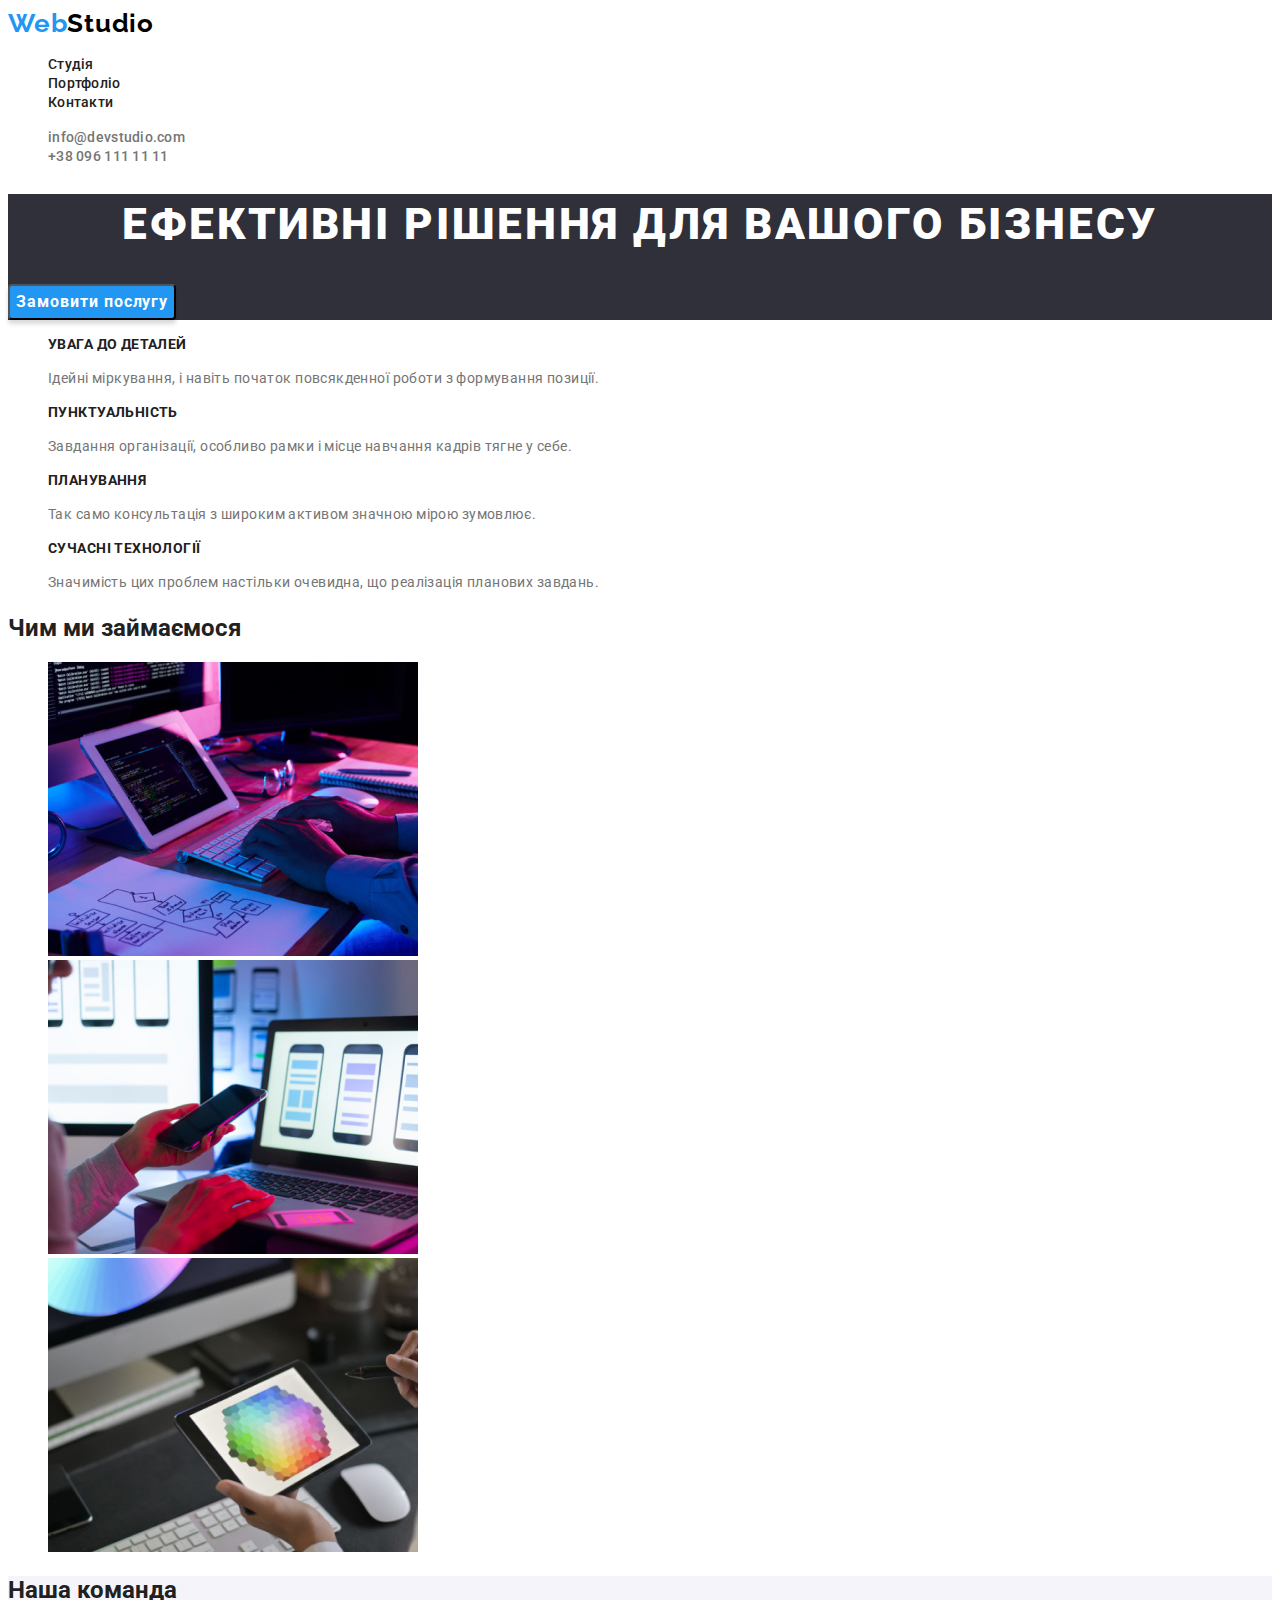
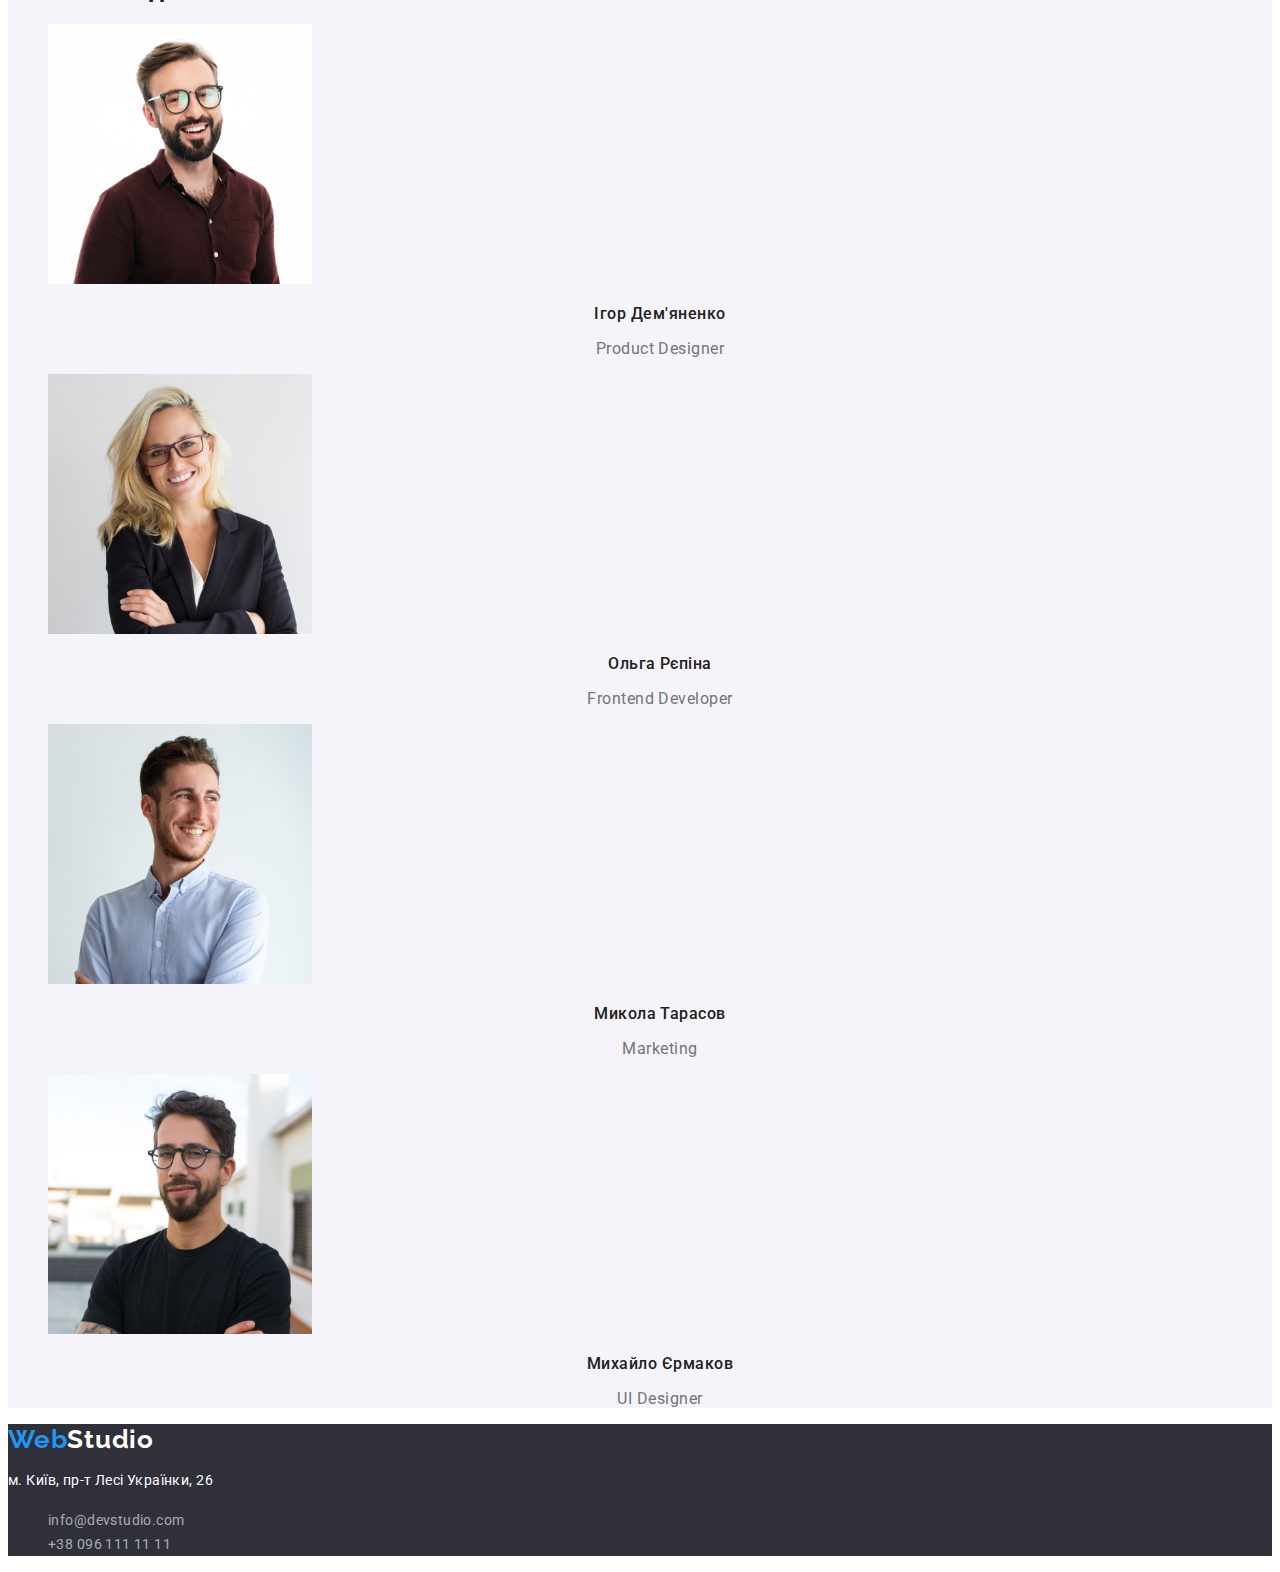
==== commit b216eea7: "ьфшт" ====
--- a/index.html
+++ b/index.html
@@ -28,9 +28,15 @@
           >Web<span class="studio">Studio</span></a
         >
         <ul class="page-list">
-          <li><a class="studia" href="./index.html">Студія</a></li>
-          <li><a class="portfolio" href="./portfolio.html">Портфоліо</a></li>
-          <li><a class="contacts" href="contacts.html">Контакти</a></li>
+          <li><a class="studia link-color" href="./index.html">Студія</a></li>
+          <li>
+            <a class="portfolio link-color" href="./portfolio.html"
+              >Портфоліо</a
+            >
+          </li>
+          <li>
+            <a class="contacts link-color" href="contacts.html">Контакти</a>
+          </li>
         </ul>
       </nav>
       <ul class="list-header">
--- a/css/style.css
+++ b/css/style.css
@@ -114,6 +114,7 @@
   font-weight: 500;
   line-height: normal;
   letter-spacing: 0.28px;
+  text-decoration: none;
 }
 
 .link-header:hover,
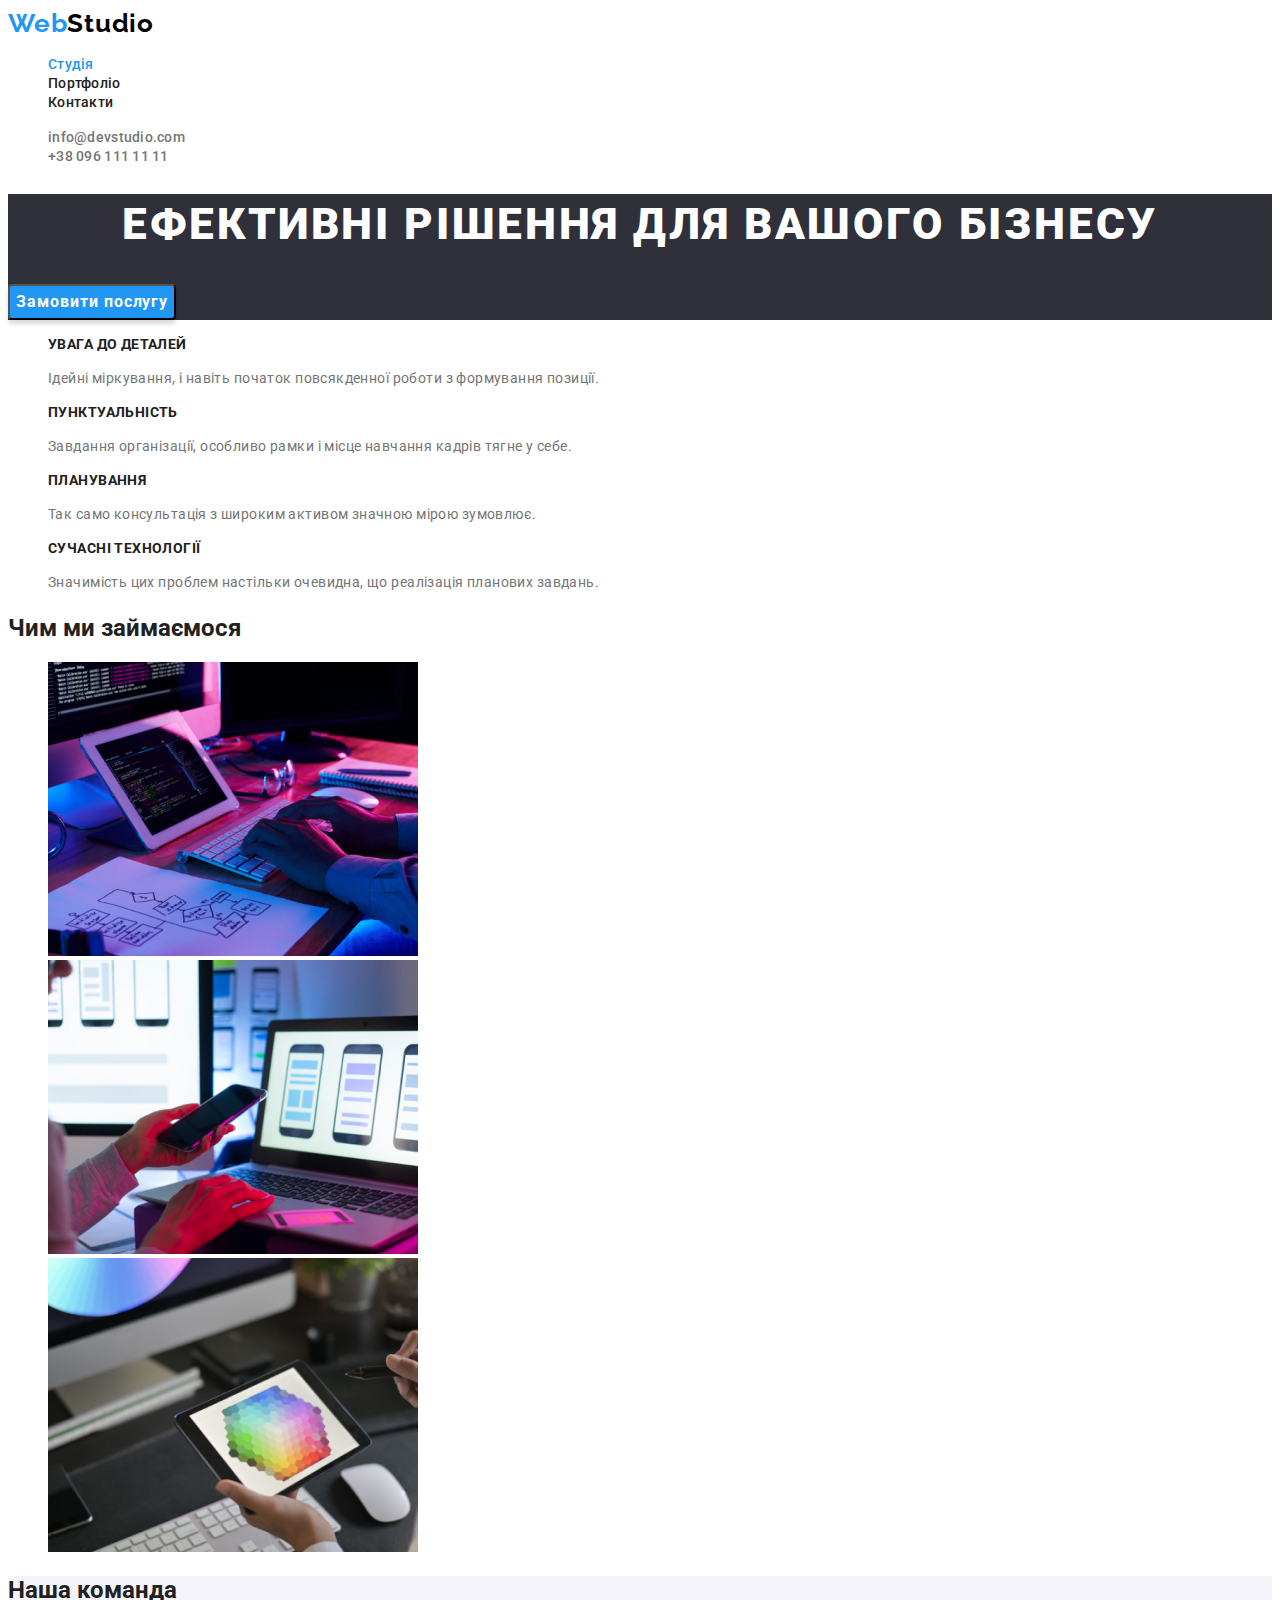
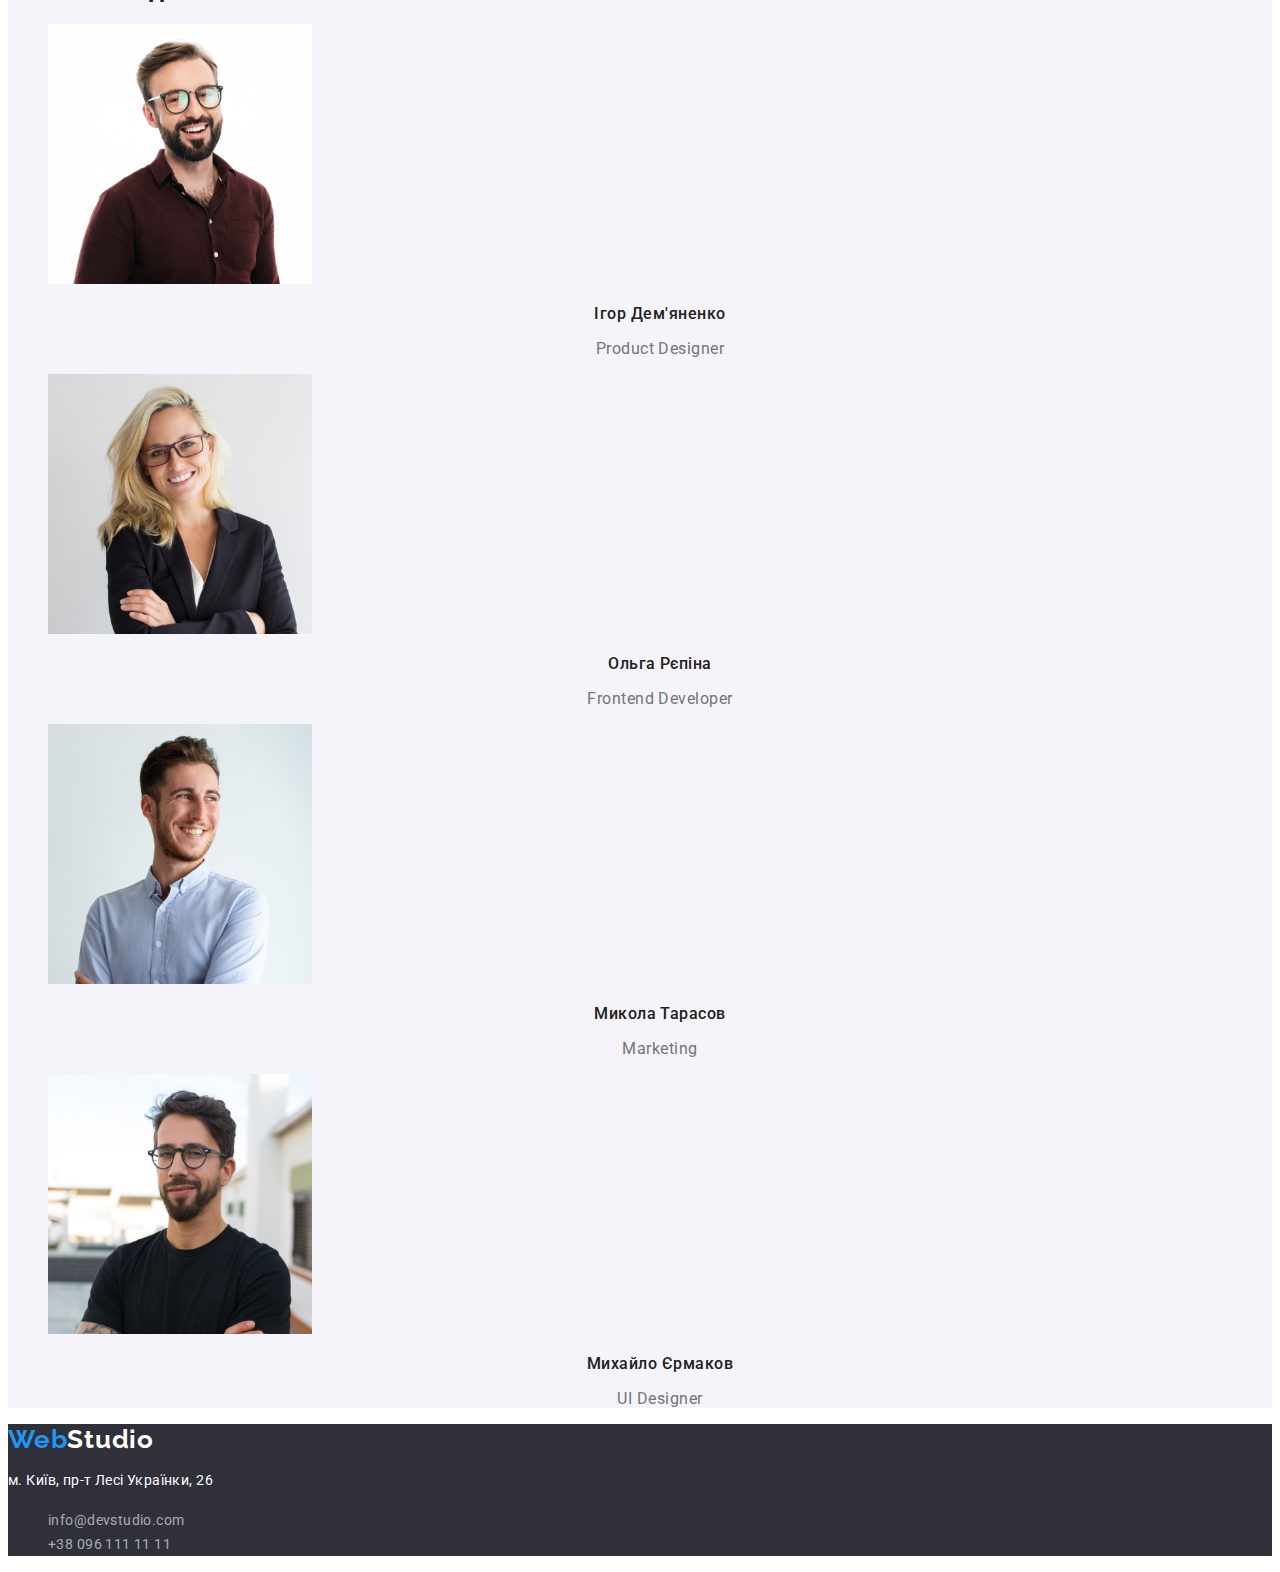
==== commit 8e324bdc: "mian" ====
--- a/index.html
+++ b/index.html
@@ -28,14 +28,14 @@
           >Web<span class="studio">Studio</span></a
         >
         <ul class="page-list">
-          <li><a class="studia link-color" href="./index.html">Студія</a></li>
           <li>
-            <a class="portfolio link-color" href="./portfolio.html"
-              >Портфоліо</a
-            >
+            <a class="studia current" href="./index.html">Студія</a>
           </li>
           <li>
-            <a class="contacts link-color" href="contacts.html">Контакти</a>
+            <a class="portfolio current" href="./portfolio.html">Портфоліо</a>
+          </li>
+          <li>
+            <a class="contacts current" href="./contacts.html">Контакти</a>
           </li>
         </ul>
       </nav>
--- a/css/style.css
+++ b/css/style.css
@@ -49,6 +49,10 @@
   text-decoration: none;
 }
 
+.page-list .studia.current {
+  color: var(--second-color);
+}
+
 .studia:hover,
 .studia:focus {
   color: var(--second-color);
@@ -328,3 +332,8 @@
   line-height: 30px;
   letter-spacing: 0.48px;
 }
+
+.page-list .filter.current {
+  color: #fff;
+  background-color: var(--second-color);
+}
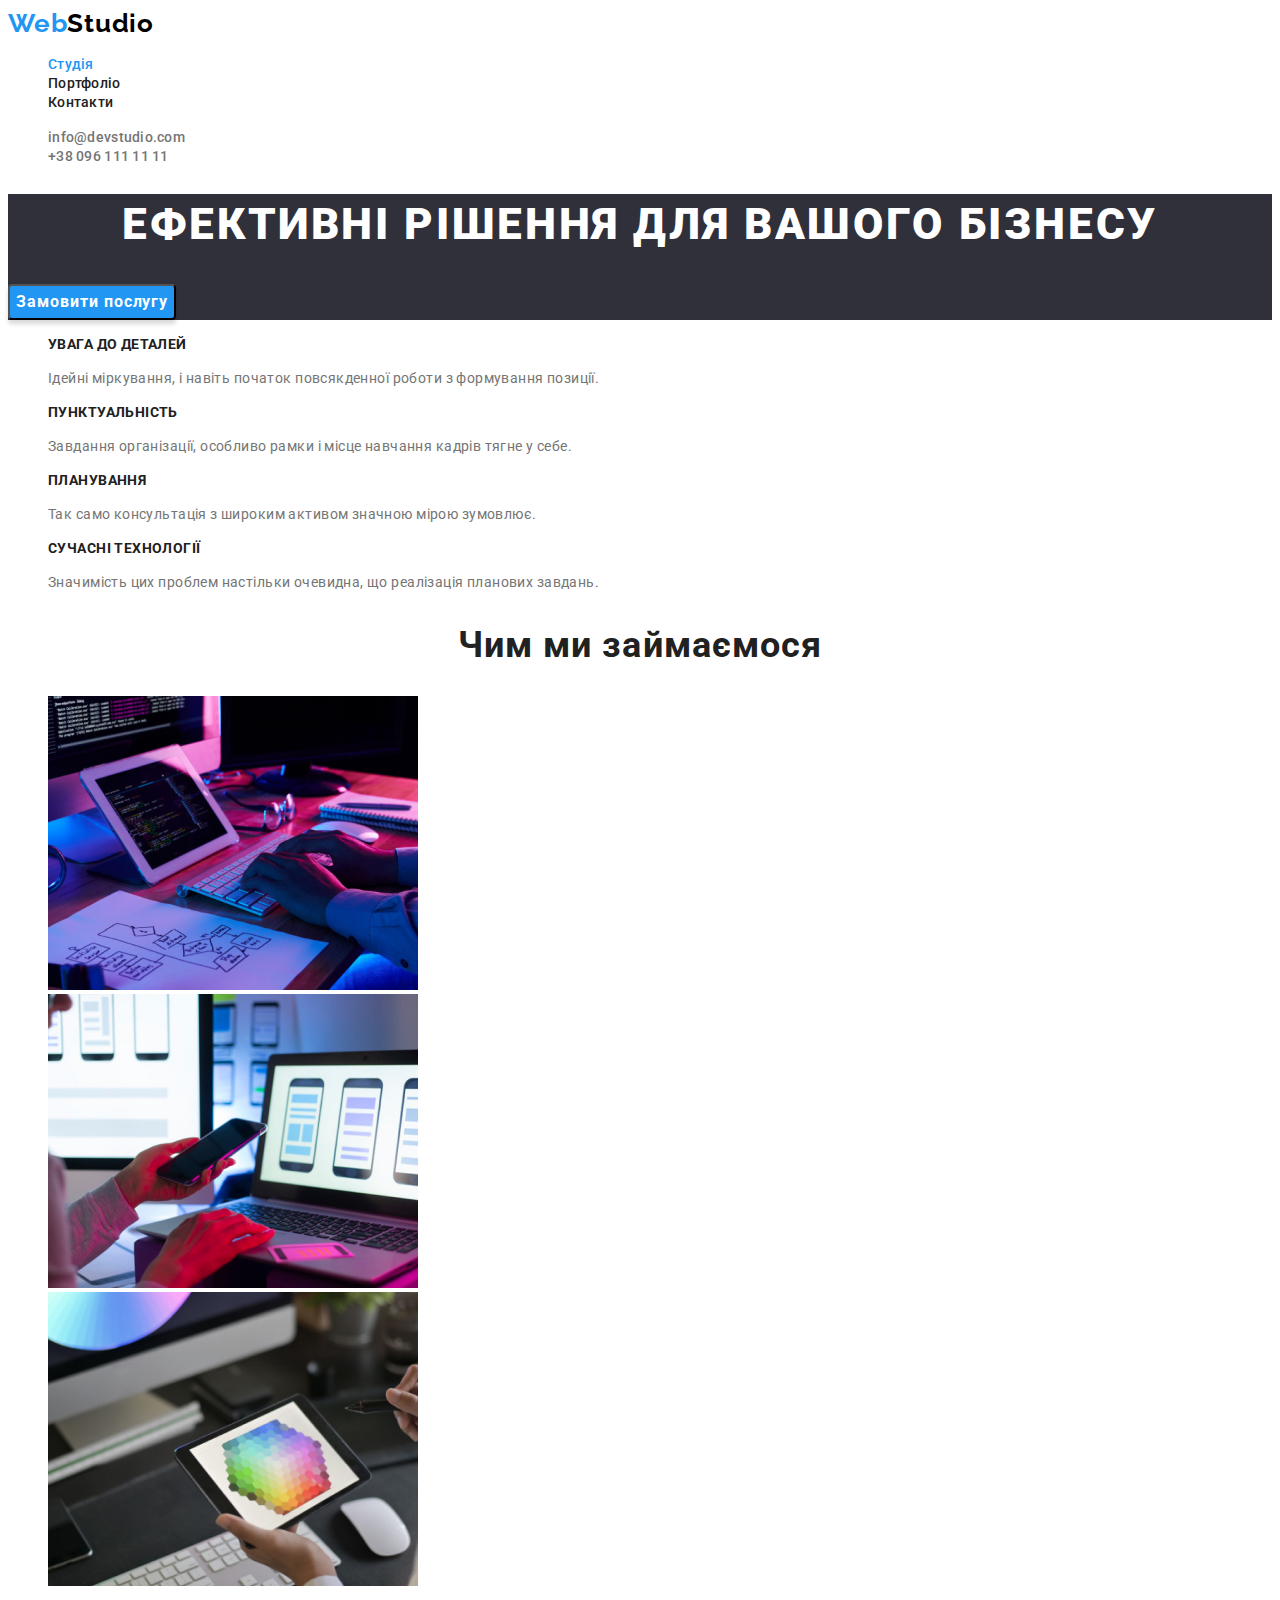
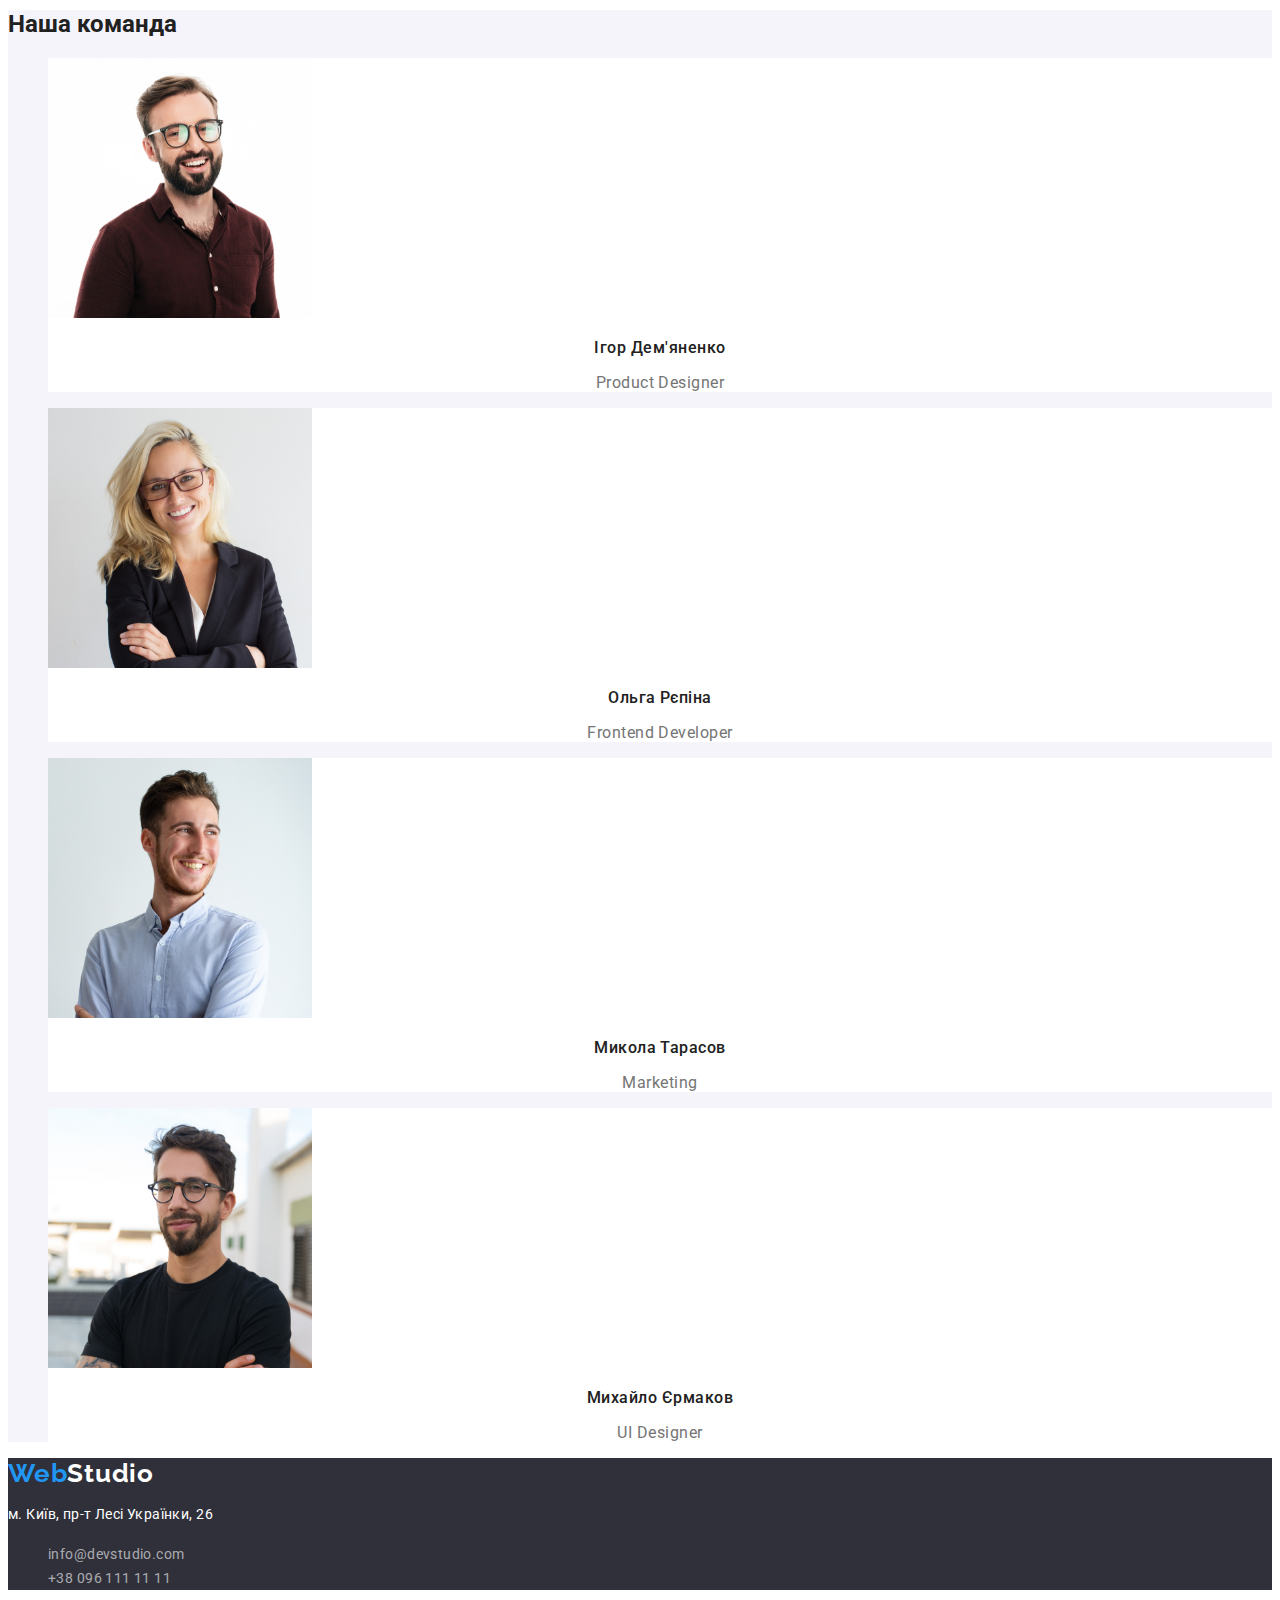
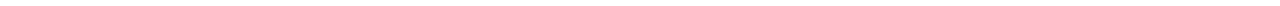
==== commit ce9ed748: "main" ====
--- a/index.html
+++ b/index.html
@@ -32,10 +32,10 @@
             <a class="studia current" href="./index.html">Студія</a>
           </li>
           <li>
-            <a class="portfolio current" href="./portfolio.html">Портфоліо</a>
+            <a class="portfolio" href="./portfolio.html">Портфоліо</a>
           </li>
           <li>
-            <a class="contacts current" href="./contacts.html">Контакти</a>
+            <a class="contacts" href="./contacts.html">Контакти</a>
           </li>
         </ul>
       </nav>
@@ -66,27 +66,27 @@
         <ul class="page-list">
           <li>
             <h3 class="adv-title">УВАГА ДО ДЕТАЛЕЙ</h3>
-            <p class="adv-p">
+            <p class="adv-paragraph">
               Ідейні міркування, і навіть початок повсякденної роботи з
               формування позиції.
             </p>
           </li>
           <li>
             <h3 class="adv-title">ПУНКТУАЛЬНІСТЬ</h3>
-            <p class="adv-p">
+            <p class="adv-paragraph">
               Завдання організації, особливо рамки і місце навчання кадрів тягне
               у себе.
             </p>
           </li>
           <li>
             <h3 class="adv-title">ПЛАНУВАННЯ</h3>
-            <p class="adv-p">
+            <p class="adv-paragraph">
               Так само консультація з широким активом значною мірою зумовлює.
             </p>
           </li>
           <li>
             <h3 class="adv-title">СУЧАСНІ ТЕХНОЛОГІЇ</h3>
-            <p class="adv-p">
+            <p class="adv-paragraph">
               Значимість цих проблем настільки очевидна, що реалізація планових
               завдань.
             </p>
@@ -95,7 +95,7 @@
       </section>
       <!-- work -->
       <section>
-        <h2>Чим ми займаємося</h2>
+        <h2 class="third-title">Чим ми займаємося</h2>
         <ul class="page-list">
           <li>
             <img
@@ -125,7 +125,7 @@
       </section>
       <!-- our team -->
       <section class="our-team">
-        <h2>Наша команда</h2>
+        <h2 class="our-team-title">Наша команда</h2>
         <ul class="page-list">
           <li class="igor">
             <img
--- a/css/style.css
+++ b/css/style.css
@@ -1,6 +1,7 @@
 /* INDEX HTML */
 :root {
-  --second-color: #2196f3;
+  --second-color: #757575;
+  --logo-color: #2196f3;
   --text-color: #212121;
   --text: Roboto, sans-serif;
   --logo-text: Raleway, sans-serif;
@@ -16,7 +17,7 @@
 }
 
 .logo {
-  color: var(--second-color);
+  color: var(--logo-color);
   font-family: var(--logo-text);
   font-size: 26px;
   font-style: normal;
@@ -50,12 +51,12 @@
 }
 
 .page-list .studia.current {
-  color: var(--second-color);
+  color: var(--logo-color);
 }
 
 .studia:hover,
 .studia:focus {
-  color: var(--second-color);
+  color: var(--logo-color);
   font-family: var(--text);
   font-size: 14px;
   font-style: normal;
@@ -76,7 +77,7 @@
 
 .portfolio:focus,
 .portfolio:hover {
-  color: var(--second-color);
+  color: var(--logo-color);
   font-family: var(--text);
   font-size: 14px;
   font-style: normal;
@@ -97,7 +98,7 @@
 
 .contacts:focus,
 .contacts:hover {
-  color: var(--second-color);
+  color: var(--logo-color);
   font-family: var(--text);
   font-size: 14px;
   font-style: normal;
@@ -111,7 +112,7 @@
 }
 
 .link-header {
-  color: #757575;
+  color: var(--second-color);
   font-family: var(--text);
   font-size: 14px;
   font-style: normal;
@@ -123,7 +124,7 @@
 
 .link-header:hover,
 .link-header:focus {
-  color: var(--second-color);
+  color: var(--logo-color);
   font-family: var(--text);
   font-size: 14px;
   font-style: normal;
@@ -170,43 +171,64 @@
 }
 
 /* second box index html */
+.third-title {
+  color: var(--text-color);
+  text-align: center;
+  font-family: var(--text);
+  font-size: 36px;
+  font-style: normal;
+  font-weight: 700;
+  line-height: normal;
+  letter-spacing: 1.08px;
+}
 
 .adv-title {
   color: var(--text-color);
   font-family: var(--text);
   font-size: 14px;
-  font-weight: 700;
-  line-height: normal;
+  font-style: normal;
+  font-weight: 700;
   letter-spacing: 0.42px;
   text-transform: uppercase;
 }
 
-.adv-p {
-  color: #757575;
-  font-family: var(--text);
-  font-size: 14px;
+.adv-paragraph {
+  color: var(--second-color);
+  font-family: var(--text);
+  font-size: 14px;
+  font-style: normal;
+  font-weight: 400;
   line-height: 24px;
   letter-spacing: 0.42px;
-  flex-shrink: 0;
 }
 
 /* our team */
 
+.our-team-tile {
+  color: var(--text-color);
+  text-align: center;
+  font-family: var(--text);
+  font-size: 36px;
+  font-style: normal;
+  font-weight: 700;
+  line-height: normal;
+  letter-spacing: 1.08px;
+}
 .our-team {
   background: #f5f4fa;
 }
 .igor {
-  flex-shrink: 0;
+  background: #fff;
 }
 .olga {
-  flex-shrink: 0;
+  background: #fff;
 }
 
 .mikola {
-  flex-shrink: 0;
+  background: #fff;
 }
 .michailo {
-  flex-shrink: 0;
+  background: #fff;
 }
 
 .name {
@@ -214,15 +236,20 @@
   font-family: var(--text);
   text-align: center;
   font-size: 16px;
-  font-weight: 500;
+  font-style: normal;
+  font-weight: 500;
+  line-height: normal;
   letter-spacing: 0.48px;
 }
 
 .proffetion {
-  color: #757575;
-  font-family: var(--text);
-  text-align: center;
-  font-size: 16px;
+  color: var(--second-color);
+  font-family: var(--text);
+  text-align: center;
+  font-size: 16px;
+  font-style: normal;
+  font-weight: 400;
+  line-height: normal;
   letter-spacing: 0.48px;
 }
 
@@ -234,7 +261,7 @@
 }
 
 .web-foot {
-  color: var(--second-color);
+  color: var(--logo-color);
   font-family: var(--logo-text);
   font-size: 26px;
   font-weight: 700;
@@ -273,7 +300,7 @@
 
 .link-foot:focus,
 .link-foot:hover {
-  color: var(--second-color);
+  color: var(--logo-color);
   font-family: var(--text);
   font-size: 14px;
   font-weight: 500;
@@ -281,6 +308,9 @@
 }
 
 /* partfolio page */
+.page-list .portfolio.current {
+  color: var(--logo-color);
+}
 
 .sec-portfolio {
   gap: 94px;
@@ -289,9 +319,10 @@
 
 .filter {
   color: var(--text-color);
-  font-family: var(--text);
-  text-align: center;
-  font-size: 16px;
+  background-color: #f5f4fa;
+  font-family: var(--text);
+  font-size: 16px;
+  font-style: normal;
   font-weight: 500;
   line-height: 26px;
   letter-spacing: 0.48px;
@@ -300,7 +331,8 @@
 
 .filter:hover,
 .filter:focus {
-  background: #2196f3;
+  background-color: #2196f3;
+  color: #fff;
 }
 
 .link-work {
@@ -335,5 +367,5 @@
 
 .page-list .filter.current {
   color: #fff;
-  background-color: var(--second-color);
-}
+  background-color: var(--logo-color);
+}
